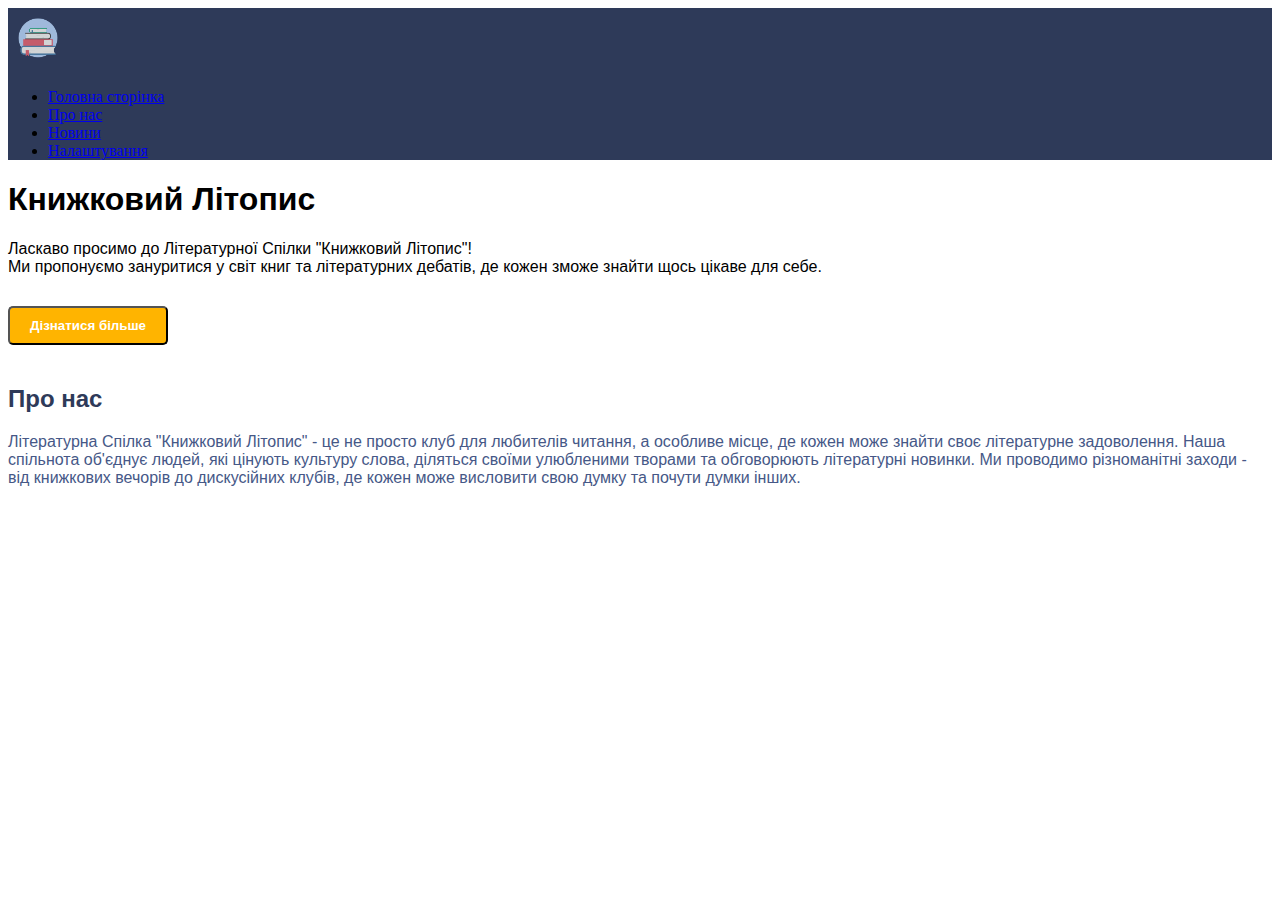
==== index.html @ b4175446 "first comit" ====
<!DOCTYPE html>
<html lang="en">

<head>
    <meta charset="UTF-8" />
    <meta name="viewport" content="width=device-width, initial-scale=1.0" />
    <title>Books</title>
    <link href="https://cdn.jsdelivr.net/npm/bootstrap@5.0.2/dist/css/bootstrap.min.css" rel="stylesheet"
        integrity="sha384-EVSTQN3/azprG1Anm3QDgpJLIm9Nao0Yz1ztcQTwFspd3yD65VohhpuuCOmLASjC" crossorigin="anonymous" />
    <link rel="stylesheet" href="style.css">
    <link rel="shortcut icon" href="./images/book-closed-svgrepo-com 1.png" type="image/x-icon">
</head>

<body>
    <nav class="navbar navbar-expand-sm bg-dark navbar-dark">
        <div class="container">
            <a class="navbar-brand" href="#">
                <img src="./images/pngwing.com (44).png" alt="Avatar Logo" style="width: 60px" class="rounded-pill" />
            </a>
            <ul class="navbar-nav">
                <li class="nav-item">
                    <a class="nav-link active" href="#">Головна сторінка</a>
                </li>
                <li class="nav-item">
                    <a class="nav-link" href="#">Про нас</a>
                </li>
                <li class="nav-item">
                    <a class="nav-link" href="#">Новини</a>
                </li>
                <li class="nav-item">
                    <a class="nav-link " href="#">Налаштування</a>
                </li>
            </ul>
        </div>
    </nav>

    <div class="container-fluid p-5 bg-primary text-white">
        <div class="container">
            <h1>Книжковий Літопис</h1>
            <p class="paragraph">Ласкаво просимо до Літературної Спілки "Книжковий Літопис"! <br>Ми пропонуємо
                зануритися у світ книг та літературних дебатів, де кожен зможе знайти щось цікаве для себе.</p>
            <button type="button" class="btn btn-warning">Дізнатися більше</button>
        </div>



    </div>
    <div class=" container golov">
        <h2 class="pro-nas">Про нас</h2>
        <p class="paragraph golovparagraf">Літературна Спілка "Книжковий Літопис" - це не просто клуб для любителів
            читання, а особливе місце, де кожен може знайти своє літературне задоволення. Наша спільнота об'єднує людей,
            які цінують культуру слова, діляться своїми улюбленими творами та обговорюють літературні новинки. Ми
            проводимо різноманітні заходи - від книжкових вечорів до дискусійних клубів, де кожен може висловити свою
            думку та почути думки інших.</p>
        <!-- <button type="button" class="btn btn-warning">Дізнатися більше</button> -->
    </div>
</body>

</html>
---- style.css ----
.navbar {
    background-color: #2E3A59 !important
}

.paragraph {
    margin-top: 20px;
    margin-bottom: 30px;
   
}

.btn {
    font-family: 'Roboto', sans-serif;
    font-weight: bold;
    background-color: #FFB400;
    color: #FFFFFF;
    padding: 10px 20px;
    border-radius: 5px;
    text-align: center;
    text-decoration: none;

}

.btn:hover {
    font-family: 'Roboto', sans-serif;
    font-weight: bold;
    background-color: #465887;
    color: #FFB400;
    padding: 10px 20px;
    border-radius: 5px;
    text-align: center;
    text-decoration: none;
}

h1, h2,h3 {
    font-family: 'Roboto', sans-serif;
    font-weight: bold;


}

p {
    font-family: 'Roboto', sans-serif;
    font-weight: normal;

}
.golov{
    background-color: #fff;
margin-top: 40px;
}
.golovparagraf{
color: #465887;
}
.pro-nas{
    color: #2E3A59;
}
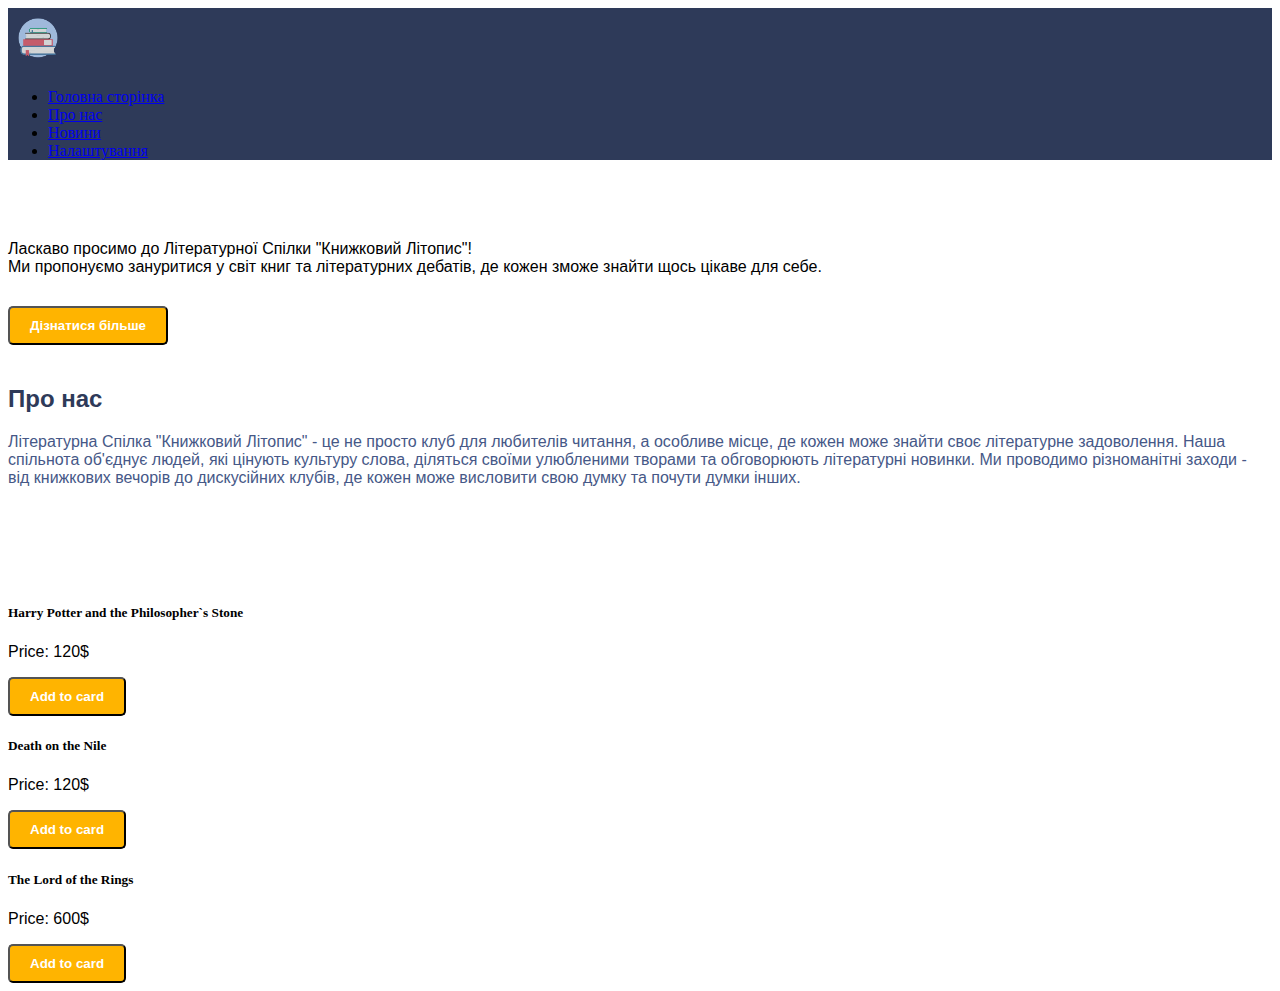
==== commit f87cbb87: "novinki" ====
--- a/index.html
+++ b/index.html
@@ -53,7 +53,57 @@
             проводимо різноманітні заходи - від книжкових вечорів до дискусійних клубів, де кожен може висловити свою
             думку та почути думки інших.</p>
         <!-- <button type="button" class="btn btn-warning">Дізнатися більше</button> -->
+        <img src="" alt="">
+
     </div>
+
+
+
+
+
+
+
+
+
+
+
+
+
+<div class="container-fluid p-5 bg-primary">
+
+   <h2 class="novinki">Новинки</h2>
+
+
+    <div id="wrapper" class="row my-5">
+        <div class="col-sm-12  col-md-6  col-lg-4 col-12">
+          <div class="item_box card text-center my-5 p-3">
+            <h5 class="item_title">Harry Potter and the Philosopher`s Stone</h5>
+  
+            <p>Price: <span class="item_price">120</span>$</p>
+            <button class="add_item btn btn-lg btn-warning" data-id="1">
+              Add to card
+            </button>
+          </div>
+        </div>
+        <div class="col-sm-12  col-md-6 col-lg-4 col-12">
+          <div class="item_box card text-center my-5 p-3">
+            <h5 class="item_title">Death on the Nile</h5>
+            <p>Price: <span class="item_price">120</span>$</p>
+            <button class="add_item btn btn-lg btn-warning" data-id="5">
+              Add to card
+            </button>
+          </div>
+        </div>
+  
+        <div class="col-sm-12   col-md-6  col-lg-4 col-12">
+          <div class="item_box card text-center my-5 p-3">
+            <h5 class="item_title">The Lord of the Rings</h5>
+            <p>Price: <span class="item_price">600</span>$</p>
+            <button class="add_item btn btn-lg btn-warning" data-id="3">
+              Add to card
+            </button>
+          </div>
+        </div>
 </body>
 
 </html>--- a/style.css
+++ b/style.css
@@ -34,6 +34,7 @@
 h1, h2,h3 {
     font-family: 'Roboto', sans-serif;
     font-weight: bold;
+    color: white;
 
 
 }
@@ -52,4 +53,7 @@
 }
 .pro-nas{
     color: #2E3A59;
+}
+.novinki{
+    text-align: center;
 }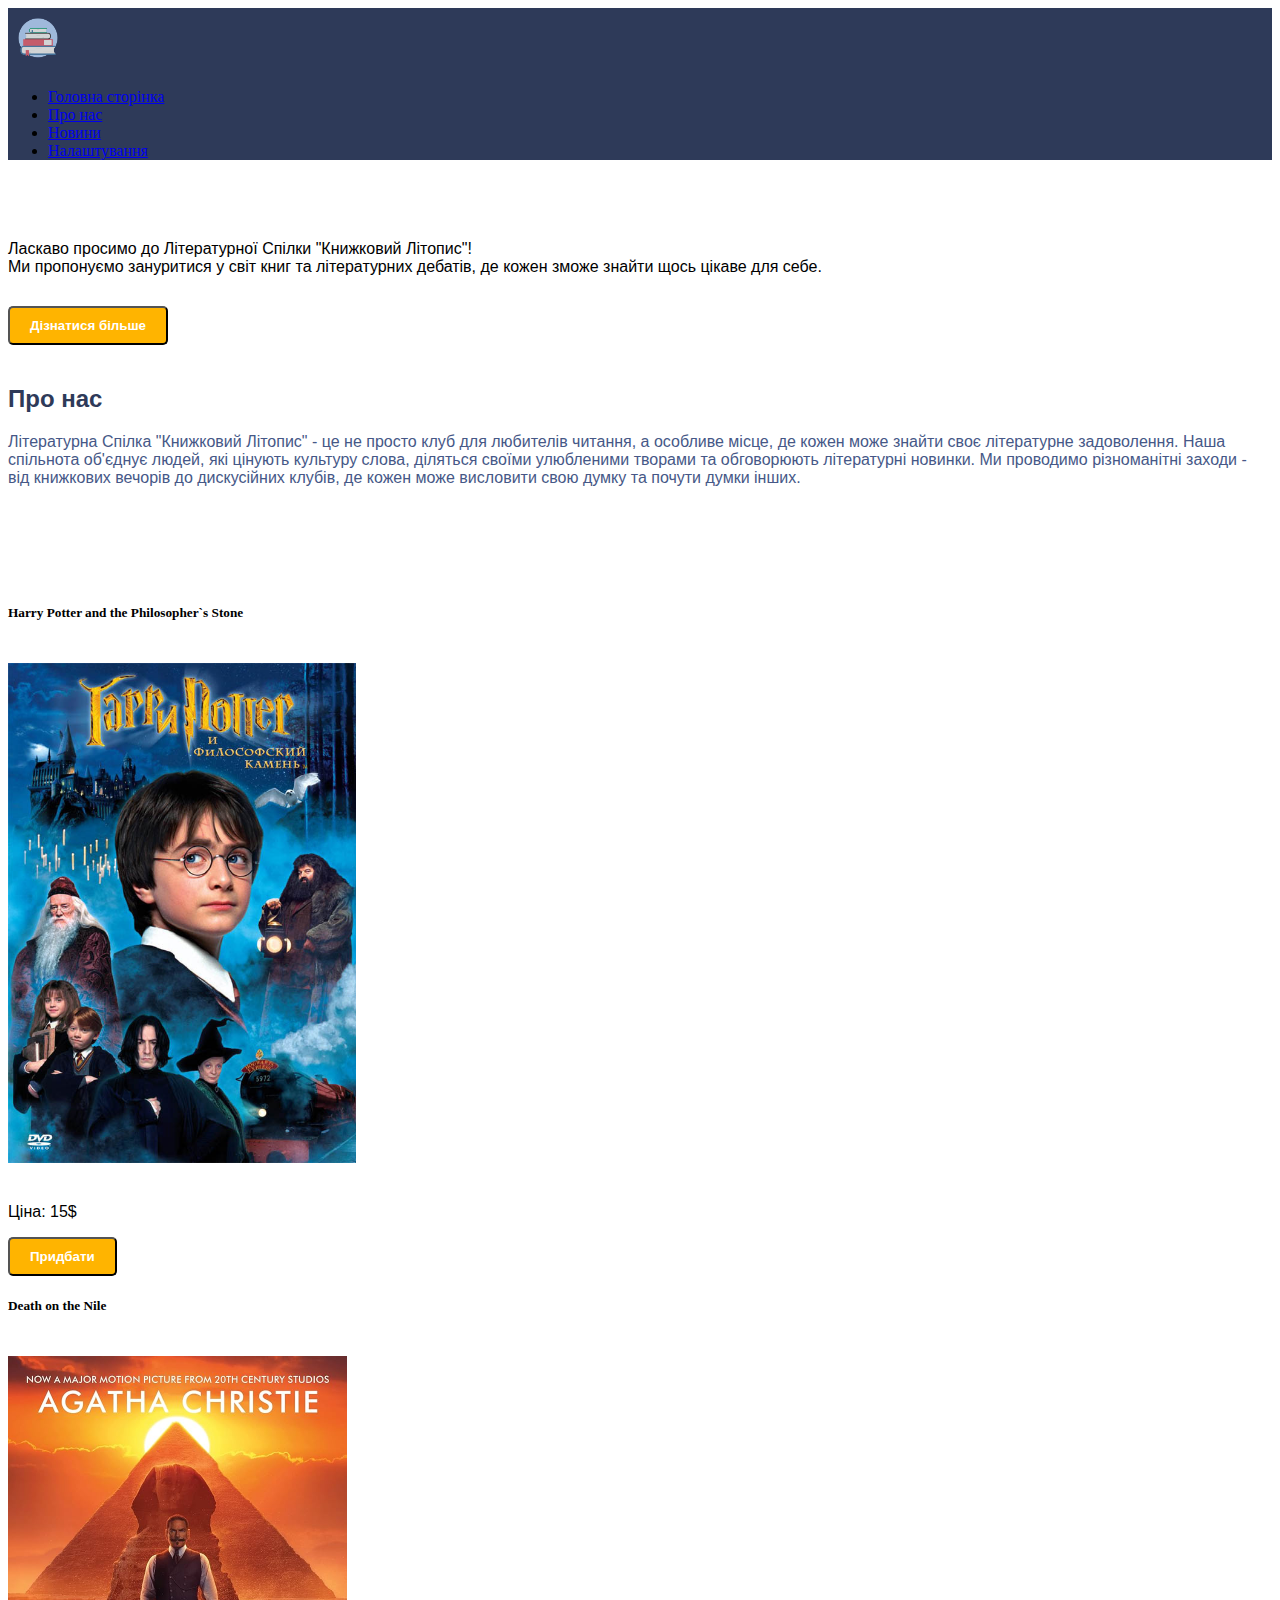
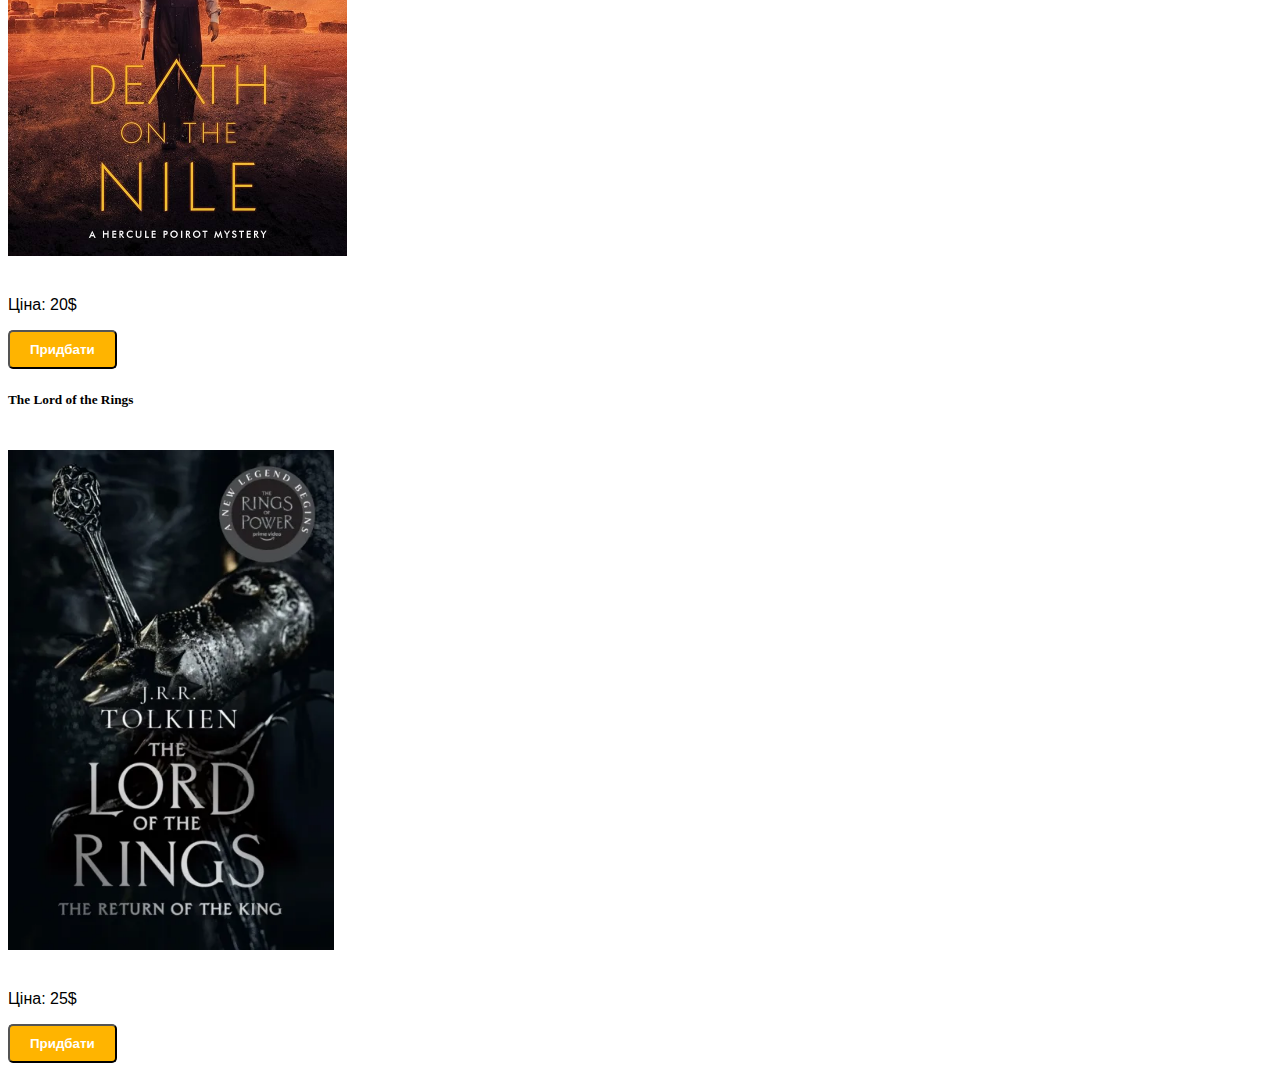
==== commit 17c35a80: "cards" ====
--- a/index.html
+++ b/index.html
@@ -78,19 +78,21 @@
         <div class="col-sm-12  col-md-6  col-lg-4 col-12">
           <div class="item_box card text-center my-5 p-3">
             <h5 class="item_title">Harry Potter and the Philosopher`s Stone</h5>
-  
-            <p>Price: <span class="item_price">120</span>$</p>
+  <img src="./images/Harry_Potter_and_the_Philosopher's_Stone_—_movie.jpg" alt=""  class="hary">
+            <p>Ціна: <span class="item_price">15</span>$</p>
             <button class="add_item btn btn-lg btn-warning" data-id="1">
-              Add to card
+                Придбати
             </button>
           </div>
+          
         </div>
         <div class="col-sm-12  col-md-6 col-lg-4 col-12">
           <div class="item_box card text-center my-5 p-3">
             <h5 class="item_title">Death on the Nile</h5>
-            <p>Price: <span class="item_price">120</span>$</p>
+            <img src="./images/91TULtb3ZeL._AC_UF1000,1000_QL80_.jpg" alt=""  class="hary">
+            <p>Ціна: <span class="item_price">20</span>$</p>
             <button class="add_item btn btn-lg btn-warning" data-id="5">
-              Add to card
+              Придбати
             </button>
           </div>
         </div>
@@ -98,9 +100,10 @@
         <div class="col-sm-12   col-md-6  col-lg-4 col-12">
           <div class="item_box card text-center my-5 p-3">
             <h5 class="item_title">The Lord of the Rings</h5>
-            <p>Price: <span class="item_price">600</span>$</p>
+            <img src="./images/7x99906890270.webp" alt=""  class="hary">
+            <p>Ціна: <span class="item_price">25</span>$</p>
             <button class="add_item btn btn-lg btn-warning" data-id="3">
-              Add to card
+                Придбати
             </button>
           </div>
         </div>
--- a/style.css
+++ b/style.css
@@ -56,4 +56,13 @@
 }
 .novinki{
     text-align: center;
+}
+
+.hary{
+    margin-top: 20px;
+    margin-bottom: 20px;
+    
+    height: 500px;
+    
+
 }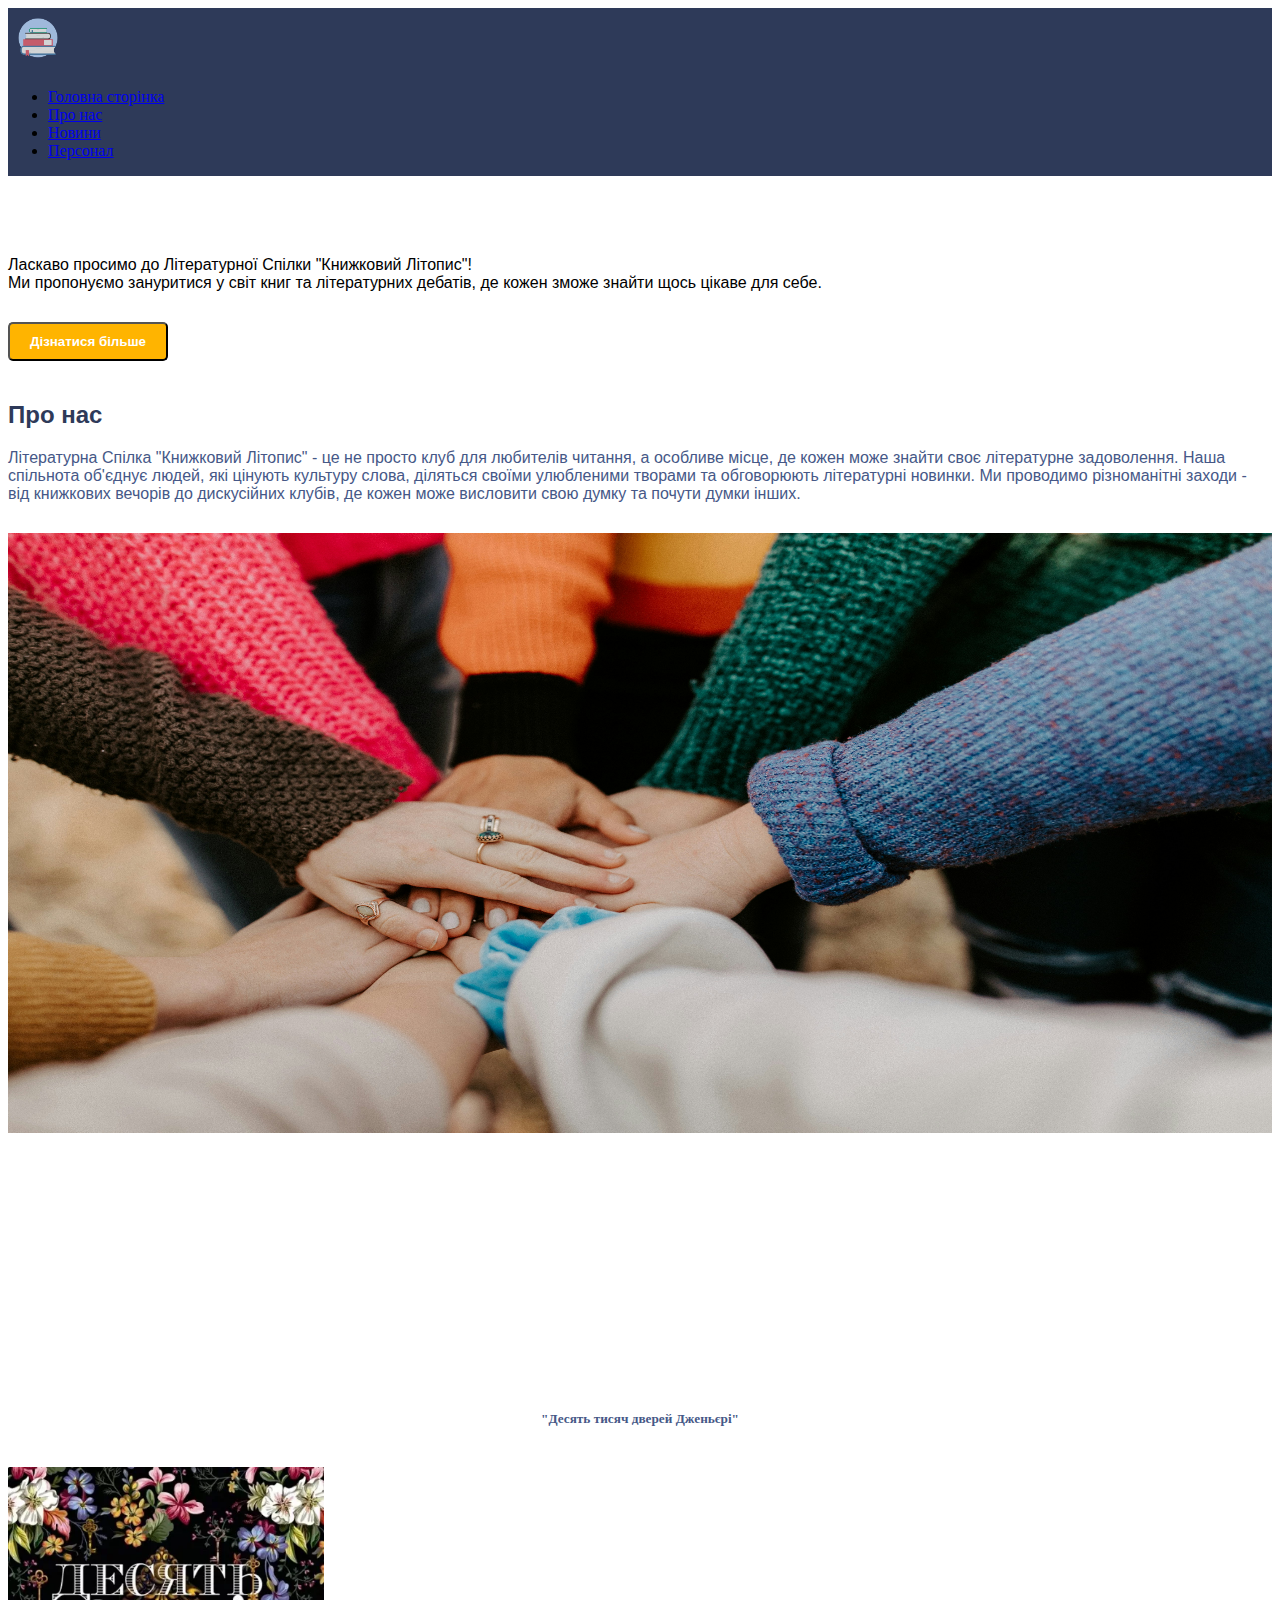
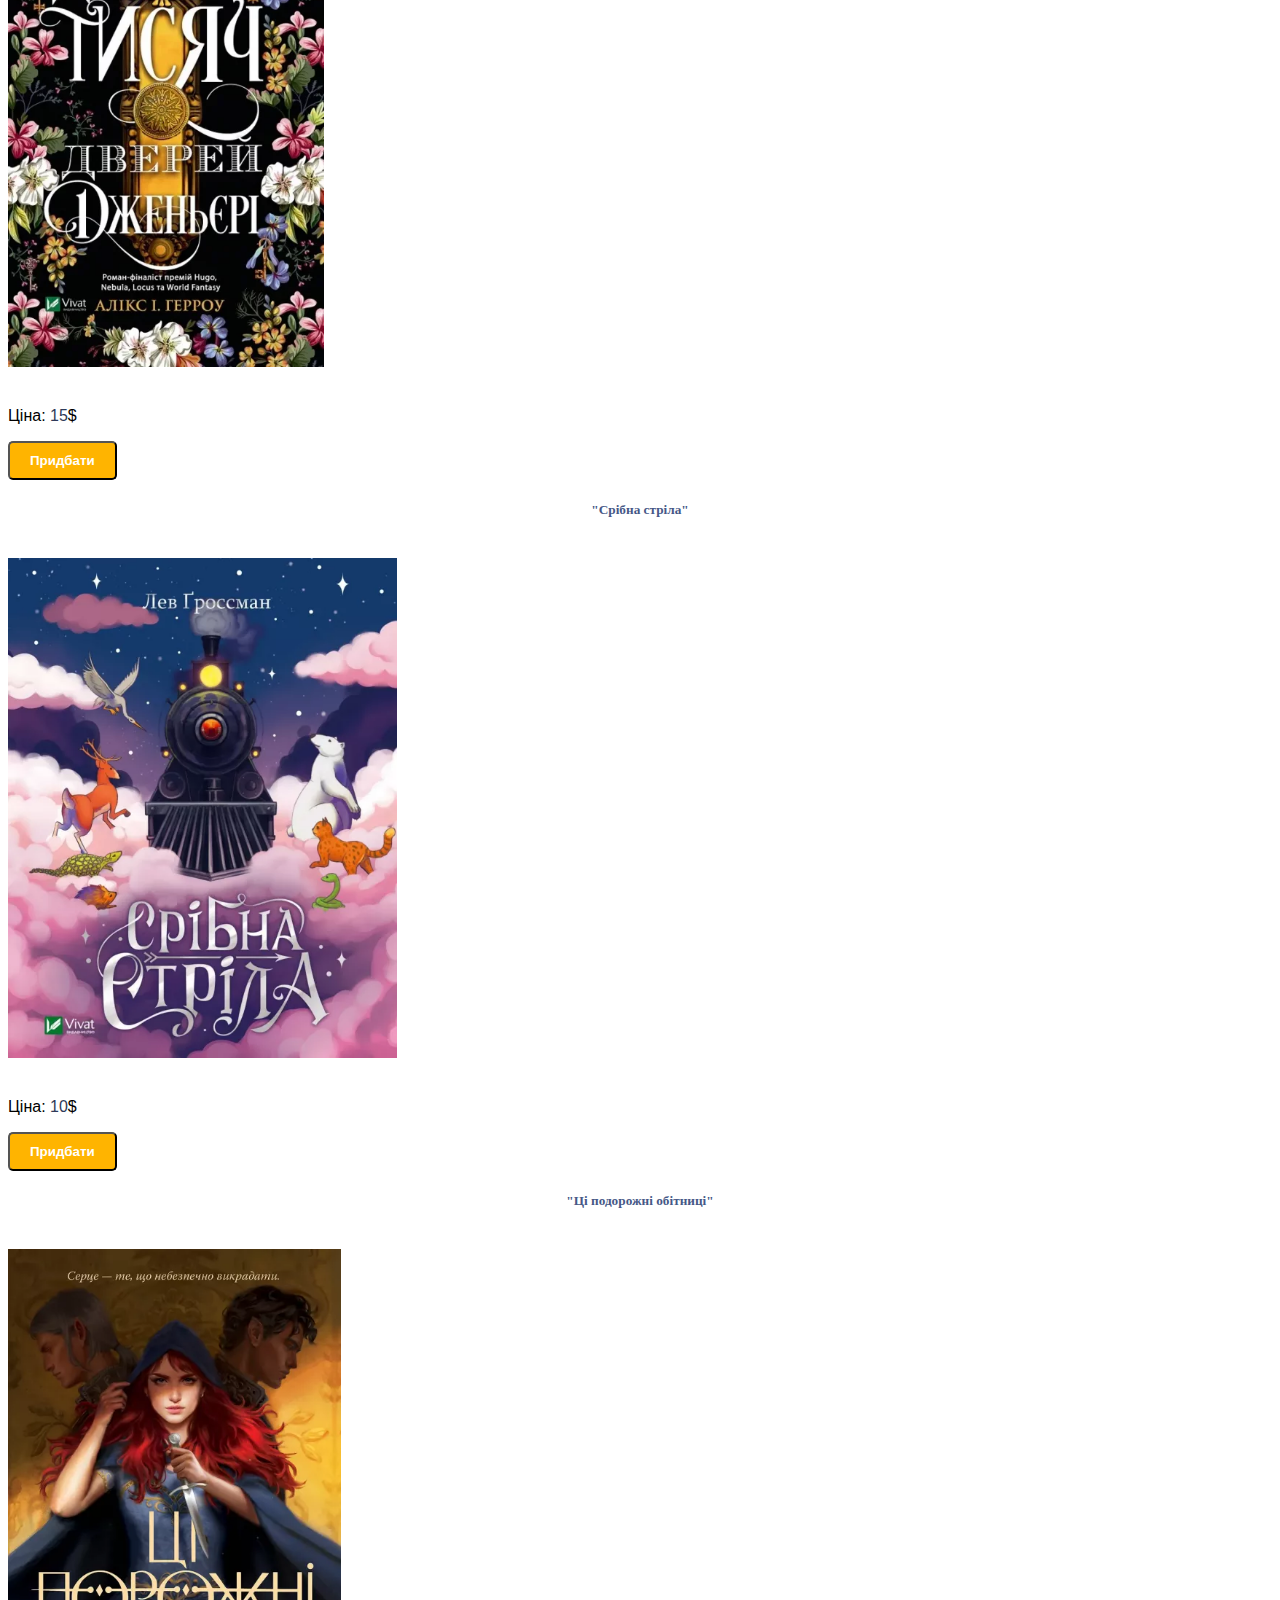
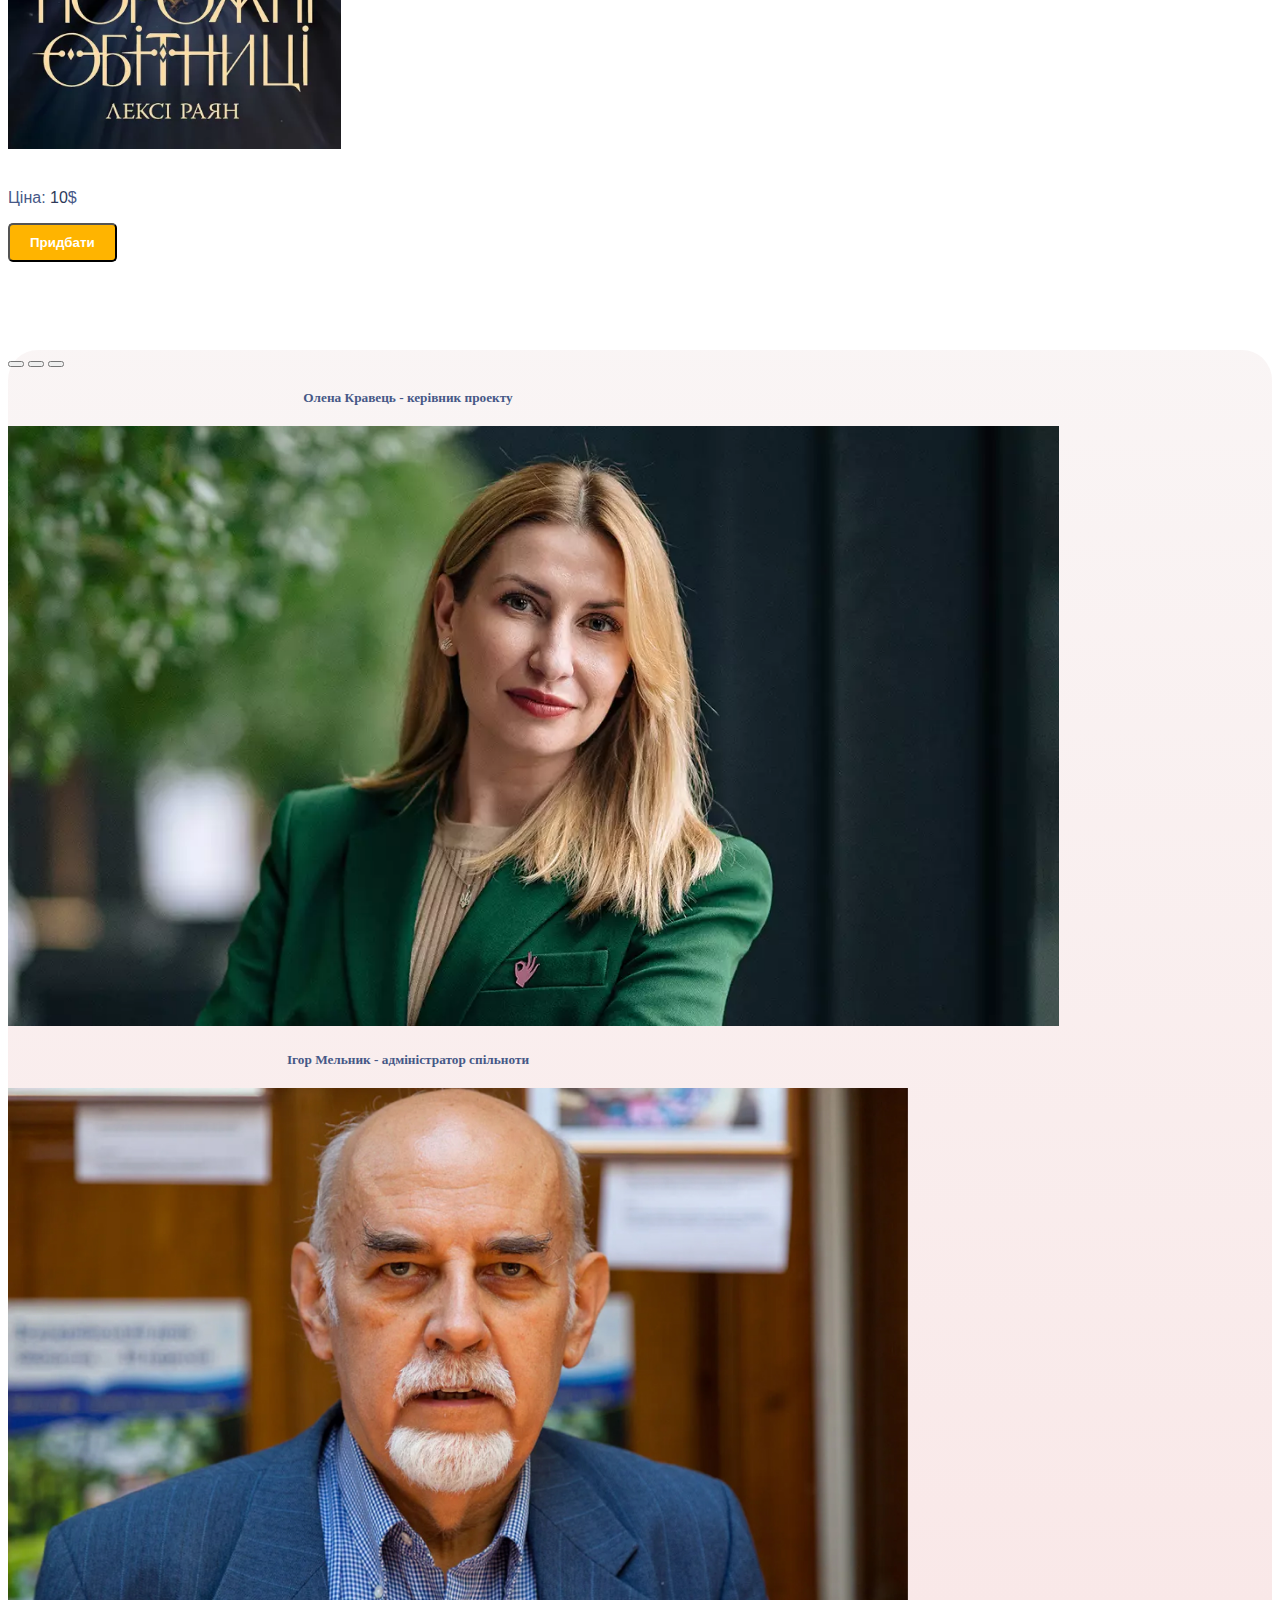
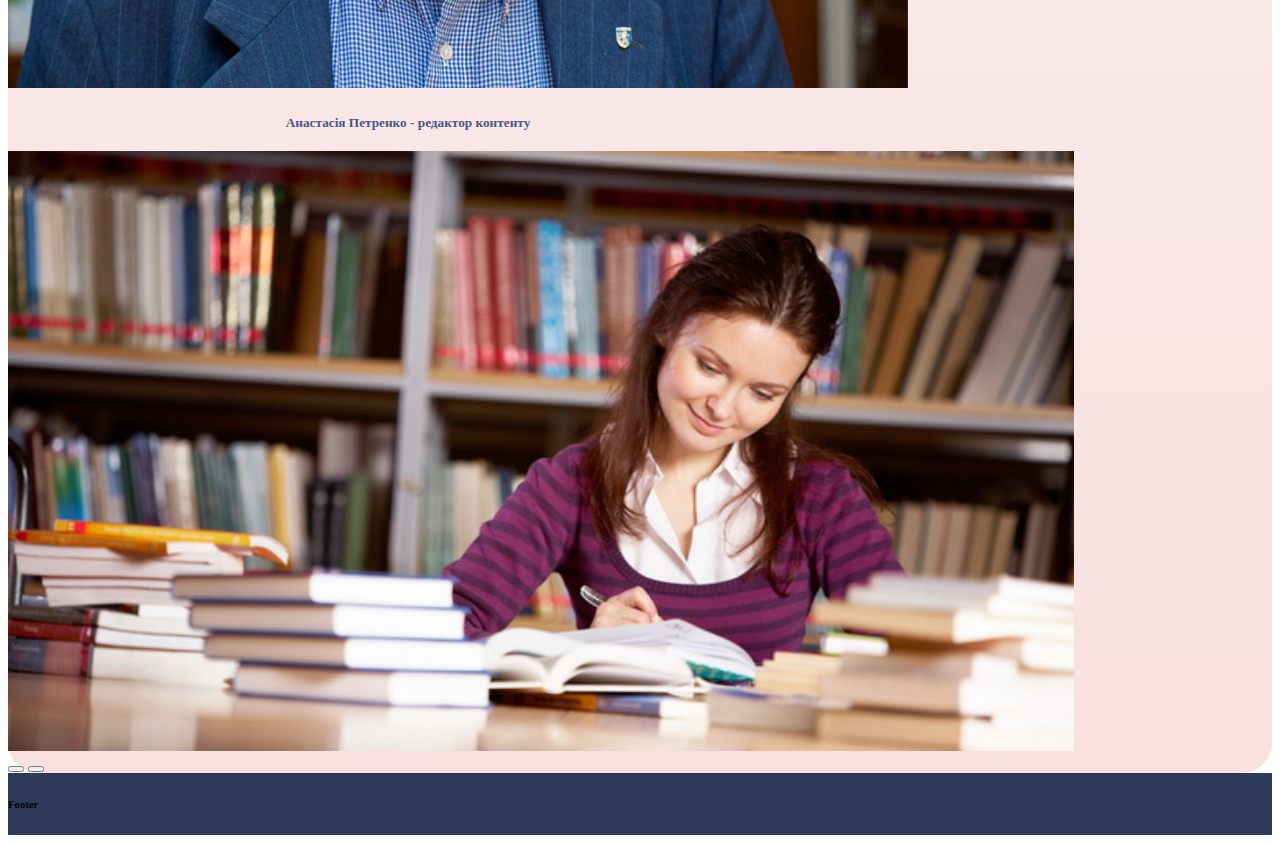
==== commit ca5b09b9: "end" ====
--- a/index.html
+++ b/index.html
@@ -9,53 +9,61 @@
         integrity="sha384-EVSTQN3/azprG1Anm3QDgpJLIm9Nao0Yz1ztcQTwFspd3yD65VohhpuuCOmLASjC" crossorigin="anonymous" />
     <link rel="stylesheet" href="style.css">
     <link rel="shortcut icon" href="./images/book-closed-svgrepo-com 1.png" type="image/x-icon">
+    <script src="https://cdn.jsdelivr.net/npm/bootstrap@5.3.3/dist/js/bootstrap.bundle.min.js"></script>
 </head>
 
 <body>
-    <nav class="navbar navbar-expand-sm bg-dark navbar-dark">
-        <div class="container">
-            <a class="navbar-brand" href="#">
-                <img src="./images/pngwing.com (44).png" alt="Avatar Logo" style="width: 60px" class="rounded-pill" />
-            </a>
-            <ul class="navbar-nav">
-                <li class="nav-item">
-                    <a class="nav-link active" href="#">Головна сторінка</a>
-                </li>
-                <li class="nav-item">
-                    <a class="nav-link" href="#">Про нас</a>
-                </li>
-                <li class="nav-item">
-                    <a class="nav-link" href="#">Новини</a>
-                </li>
-                <li class="nav-item">
-                    <a class="nav-link " href="#">Налаштування</a>
-                </li>
-            </ul>
-        </div>
-    </nav>
+    <div class="obg">
+        <nav class="navbar navbar-expand-sm bg-dark navbar-dark">
 
-    <div class="container-fluid p-5 bg-primary text-white">
-        <div class="container">
-            <h1>Книжковий Літопис</h1>
-            <p class="paragraph">Ласкаво просимо до Літературної Спілки "Книжковий Літопис"! <br>Ми пропонуємо
-                зануритися у світ книг та літературних дебатів, де кожен зможе знайти щось цікаве для себе.</p>
-            <button type="button" class="btn btn-warning">Дізнатися більше</button>
-        </div>
+            <div class="container">
+                <a class="navbar-brand" href="#">
+                    <img src="./images/pngwing.com (44).png" alt="Avatar Logo" style="width: 60px"
+                        class="rounded-pill" />
+                </a>
+                <ul class="navbar-nav">
+                    <li class="nav-item">
+                        <a class="nav-link active" href="#gol">Головна сторінка</a>
+                    </li>
+                    <li class="nav-item">
+                        <a class="nav-link" href="#pro">Про нас</a>
+                    </li>
+                    <li class="nav-item">
+                        <a class="nav-link" href="#nov">Новини</a>
+                    </li>
+                    <li class="nav-item">
+                        <a class="nav-link " href="#pers">Персонал</a>
+                    </li>
+                </ul>
+            </div>
+        </nav>
+        <main>
+            <div class="container-fluid p-5 bg-primary text-white" id="gol">
+                <div class="container">
+                    <h1>Книжковий Літопис</h1>
+                    <p class="paragraph">Ласкаво просимо до Літературної Спілки "Книжковий Літопис"! <br>Ми пропонуємо
+                        зануритися у світ книг та літературних дебатів, де кожен зможе знайти щось цікаве для себе.</p>
+                    <button type="button" class="btn btn-warning">Дізнатися більше</button>
+                </div>
 
 
 
-    </div>
-    <div class=" container golov">
-        <h2 class="pro-nas">Про нас</h2>
-        <p class="paragraph golovparagraf">Літературна Спілка "Книжковий Літопис" - це не просто клуб для любителів
-            читання, а особливе місце, де кожен може знайти своє літературне задоволення. Наша спільнота об'єднує людей,
-            які цінують культуру слова, діляться своїми улюбленими творами та обговорюють літературні новинки. Ми
-            проводимо різноманітні заходи - від книжкових вечорів до дискусійних клубів, де кожен може висловити свою
-            думку та почути думки інших.</p>
-        <!-- <button type="button" class="btn btn-warning">Дізнатися більше</button> -->
-        <img src="" alt="">
+            </div>
+            <div class=" container golov" id="pro">
+                <h2 class="pro-nas">Про нас</h2>
+                <p class="paragraph golovparagraf">Літературна Спілка "Книжковий Літопис" - це не просто клуб для
+                    любителів
+                    читання, а особливе місце, де кожен може знайти своє літературне задоволення. Наша спільнота
+                    об'єднує людей,
+                    які цінують культуру слова, діляться своїми улюбленими творами та обговорюють літературні новинки.
+                    Ми
+                    проводимо різноманітні заходи - від книжкових вечорів до дискусійних клубів, де кожен може висловити
+                    свою
+                    думку та почути думки інших.</p>
+                <!-- <button type="button" class="btn btn-warning">Дізнатися більше</button> -->
+                <img src="./images/hannah-busing-Zyx1bK9mqmA-unsplash.jpg" alt="" height="600px" width="100%">
 
-    </div>
+            </div>
 
 
 
@@ -69,44 +77,116 @@
 
 
 
-<div class="container-fluid p-5 bg-primary">
+            <div class="container-fluid p-5 bg-primary " id="nov">
 
-   <h2 class="novinki">Новинки</h2>
+                <h2 class="novinki">Новинки</h2>
+
+                <p class="paragraph  drugo_p">"Срібна Стріла" (The Silver Arrow) – Лев Гроссман
+                    На свій 11-й день народження Кейт отримує незвичайний подарунок — справжній паровий потяг від
+                    загадкового
+                    дядька. Разом зі своїм братом Томом вона вирушає у чарівну подорож на Срібній Стрілі, зустрічаючи
+                    дивовижних
+                    пасажирів і відкриваючи таємниці природи та дружби.</p>
+
+                <p class="paragraph drugo_p">"Ці подорожні обітниці" (These Violent Delights) – Хлоя Ґонґ
+                    Шанхай 1920-х років. У місті панує напруження між двома ворогуючими бандами. Джул’єтт Цай і Рома
+                    Монтегова,
+                    спадкоємці ворогуючих сімей, змушені об'єднатися, щоб зупинити смертельну хворобу, що загрожує
+                    всьому місту.
+                    Модернізована адаптація "Ромео і Джульєтти" з елементами історичного фентезі та трилера.
+                    "Десять тисяч дверей Дженьєрі" (The Ten Thousand Doors of January) – Алекс Е. Гаро
+                    Дженьєрі Скаллер знаходить книгу, яка відкриває їй існування магічних дверей до інших світів.
+                    Поринувши у
+                    захоплюючу подорож, вона дізнається про своє походження і розкриває таємниці численних
+                    альтернативних
+                    реальностей. Це історія про магію, небезпеку та самовідкриття.
+                </p>
+
+                <div id="wrapper" class="row my-5">
+                    <div class="col-sm-12  col-md-6  col-lg-4 col-12">
+                        <div class="item_box card text-center my-5 p-3">
+                            <h5 class="item_title">"Десять тисяч дверей Дженьєрі"</h5>
+                            <img src="./images/dveri.webp" alt="" class="hary">
+                            <p>Ціна: <span class="item_price">15</span>$</p>
+                            <button class="add_item btn btn-lg btn-warning" data-id="1">
+                                Придбати
+                            </button>
+                        </div>
+
+                    </div>
+                    <div class="col-sm-12  col-md-6 col-lg-4 col-12">
+                        <div class="item_box card text-center my-5 p-3">
+                            <h5 class="item_title">"Срібна стріла"</h5>
+                            <img src="./images/sribna-strila.webp" alt="" class="hary">
+                            <p>Ціна: <span class="item_price">10</span>$</p>
+                            <button class="add_item btn btn-lg btn-warning" data-id="5">
+                                Придбати
+                            </button>
+                        </div>
+                    </div>
+
+                    <div class="col-sm-12   col-md-6  col-lg-4 col-12">
+                        <div class="item_box card text-center my-5 p-3">
+                            <h5 class="item_title">"Ці подорожні обітниці"</h5>
+                            <img src="./images/podoroj.webp" alt="" class="hary">
+                            <p class="golovparagraf">Ціна: <span class="item_price">10</span>$</p>
+                            <button class="add_item btn btn-lg btn-warning" data-id="3">
+                                Придбати
+                            </button>
+                        </div>
+                    </div>
 
 
-    <div id="wrapper" class="row my-5">
-        <div class="col-sm-12  col-md-6  col-lg-4 col-12">
-          <div class="item_box card text-center my-5 p-3">
-            <h5 class="item_title">Harry Potter and the Philosopher`s Stone</h5>
-  <img src="./images/Harry_Potter_and_the_Philosopher's_Stone_—_movie.jpg" alt=""  class="hary">
-            <p>Ціна: <span class="item_price">15</span>$</p>
-            <button class="add_item btn btn-lg btn-warning" data-id="1">
-                Придбати
-            </button>
-          </div>
-          
+                    <h2 class="personal" id="pers">Персонал</h2>
+
+                    <div class="container-fluid carus border">
+                        <!-- Carousel -->
+                        <div id="demo" class="carousel slide m-auto my-5" data-bs-ride="carousel">
+                            <!-- Indicators/dots -->
+                            <div class="carousel-indicators">
+                                <button type="button" data-bs-target="#demo" data-bs-slide-to="0"
+                                    class="active"></button>
+                                <button type="button" data-bs-target="#demo" data-bs-slide-to="1"></button>
+                                <button type="button" data-bs-target="#demo" data-bs-slide-to="2"></button>
+                            </div>
+
+                            <!-- The slideshow/carousel -->
+                            <div class="carousel-inner">
+                                <div class="carousel-item active">
+                                    <h5>Олена Кравець - керівник проекту</h5>
+                                    <img src="./images/ArticleImage_185861.webp" alt="Olena Craveth"
+                                        class="d-block w-100  keriv" />
+                                </div>
+                                <div class="carousel-item">
+                                    <h5>Ігор Мельник - адміністратор спільноти</h5>
+                                    <img src="./images/melnik02 1.jpg" alt="igor Melnik"
+                                        class="d-block w-100   keriv" />
+                                </div>
+                                <div class="carousel-item">
+                                    <h5>Анастасія Петренко - редактор контенту</h5>
+                                    <img src="./images/640.jpg" alt="Anastacia Petrenko"
+                                        class="d-block w-100   keriv" />
+                                </div>
+                            </div>
+
+                            <!-- Left and right controls/icons -->
+                            <button class="carousel-control-prev" type="button" data-bs-target="#demo"
+                                data-bs-slide="prev">
+                                <span class="carousel-control-prev-icon"></span>
+                            </button>
+                            <button class="carousel-control-next" type="button" data-bs-target="#demo"
+                                data-bs-slide="next">
+                                <span class="carousel-control-next-icon"></span>
+                            </button>
+                        </div>
+                    </div>
+                </div>
+        </main>
+
+        <div class=" p-4 bg-dark text-white text-center footer">
+            <h6>Footer</h6>
         </div>
-        <div class="col-sm-12  col-md-6 col-lg-4 col-12">
-          <div class="item_box card text-center my-5 p-3">
-            <h5 class="item_title">Death on the Nile</h5>
-            <img src="./images/91TULtb3ZeL._AC_UF1000,1000_QL80_.jpg" alt=""  class="hary">
-            <p>Ціна: <span class="item_price">20</span>$</p>
-            <button class="add_item btn btn-lg btn-warning" data-id="5">
-              Придбати
-            </button>
-          </div>
-        </div>
-  
-        <div class="col-sm-12   col-md-6  col-lg-4 col-12">
-          <div class="item_box card text-center my-5 p-3">
-            <h5 class="item_title">The Lord of the Rings</h5>
-            <img src="./images/7x99906890270.webp" alt=""  class="hary">
-            <p>Ціна: <span class="item_price">25</span>$</p>
-            <button class="add_item btn btn-lg btn-warning" data-id="3">
-                Придбати
-            </button>
-          </div>
-        </div>
+    </div>
 </body>
 
 </html>--- a/style.css
+++ b/style.css
@@ -1,3 +1,8 @@
+body {
+    height: 100%;
+}
+
+
 .navbar {
     background-color: #2E3A59 !important
 }
@@ -5,7 +10,7 @@
 .paragraph {
     margin-top: 20px;
     margin-bottom: 30px;
-   
+
 }
 
 .btn {
@@ -20,6 +25,18 @@
 
 }
 
+
+
+.obg {
+    min-height: 100%;
+    display: flex;
+    flex-direction: column;
+}
+
+main {
+    flex: 1 1 auto;
+}
+
 .btn:hover {
     font-family: 'Roboto', sans-serif;
     font-weight: bold;
@@ -31,7 +48,9 @@
     text-decoration: none;
 }
 
-h1, h2,h3 {
+h1,
+h2,
+h3 {
     font-family: 'Roboto', sans-serif;
     font-weight: bold;
     color: white;
@@ -39,30 +58,84 @@
 
 }
 
+
+h5 {
+    text-align: center;
+    margin-bottom: 20px;
+    color: #465887;
+}
+
 p {
     font-family: 'Roboto', sans-serif;
     font-weight: normal;
 
 }
-.golov{
+
+.golov {
     background-color: #fff;
-margin-top: 40px;
+    margin-top: 40px;
+    margin-bottom: 40px;
 }
-.golovparagraf{
-color: #465887;
+
+.golovparagraf {
+    color: #465887;
 }
-.pro-nas{
+
+.drugo_p {
+    color: white;
+}
+
+.pro-nas {
     color: #2E3A59;
 }
-.novinki{
+
+.novinki {
     text-align: center;
 }
 
-.hary{
+.hary {
     margin-top: 20px;
     margin-bottom: 20px;
-    
+
     height: 500px;
-    
+
+
+}
+
+.item_price {
+    color: #2E3A59;
+}
+
+.carousel {
+    width: 800px;
+    max-width: 100%;
+
+
+}
+
+.personal {
+    text-align: center;
+    margin-bottom: 40px;
+}
+
+.carus {
+    background: linear-gradient(#f9f4f4eb, #f6d2d2af);
+    /* background-color: #ffffffb1; */
+    /* backdrop-filter: blur(80%); */
+}
+
+.keriv {
+    height: 600px;
+    color: #2E3A59;
+}
+
+.border {
+    border-radius: 30px;
+}
+
+.footer {
+    width: 100%;
+    margin-bottom: 0;
+    background-color: #2E3A59 !important;
 
 }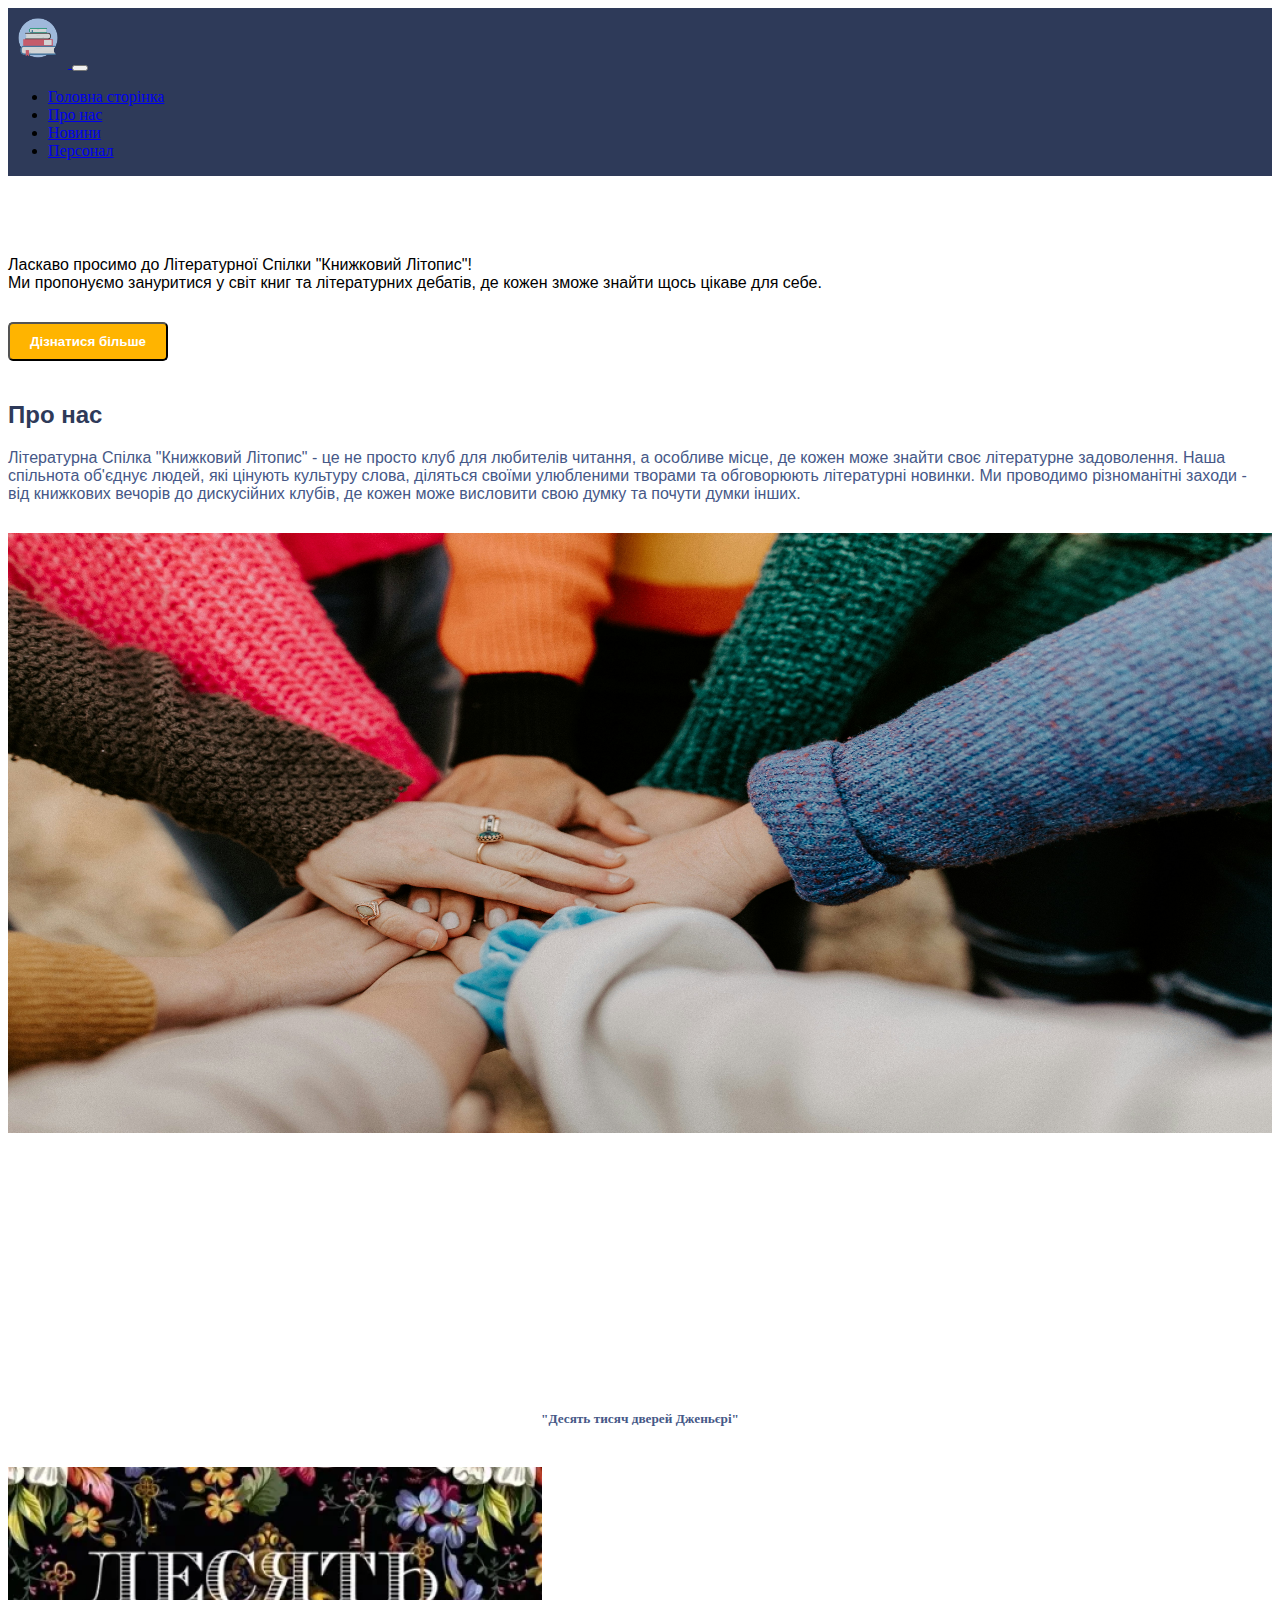
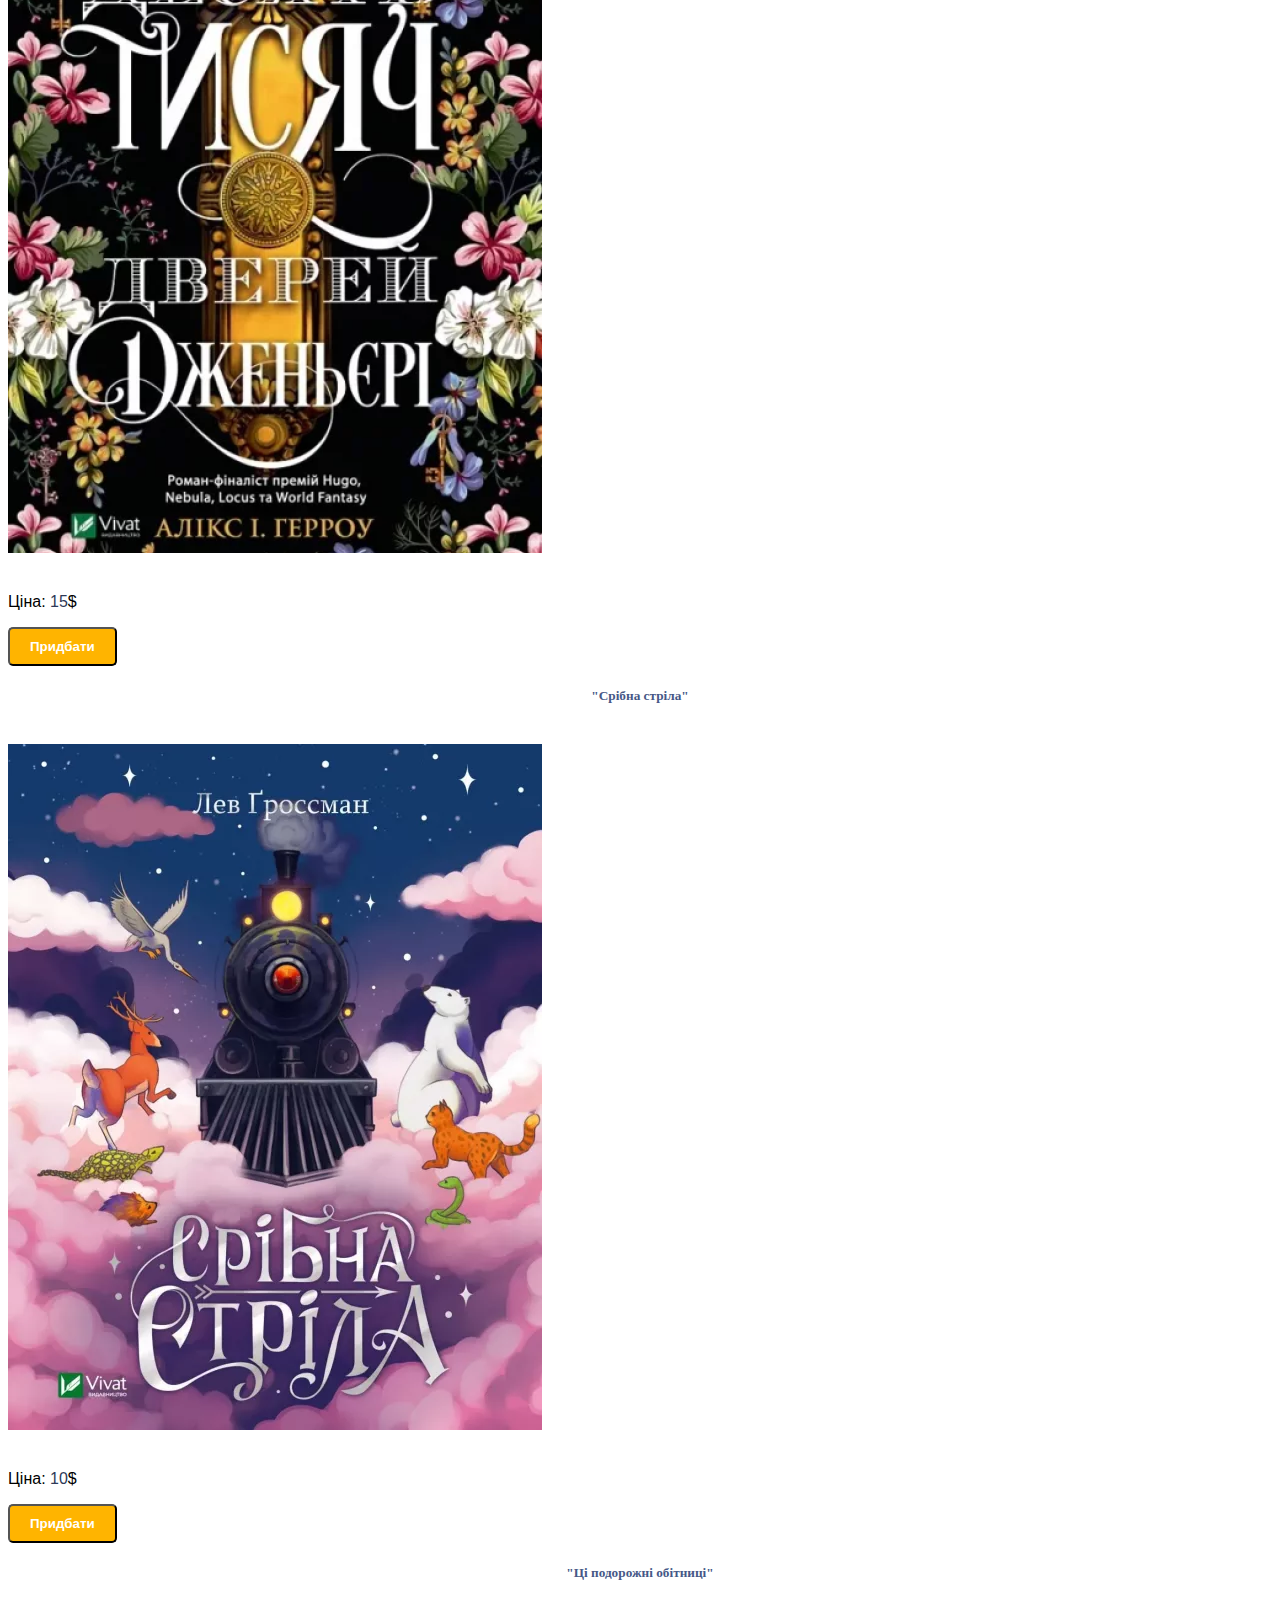
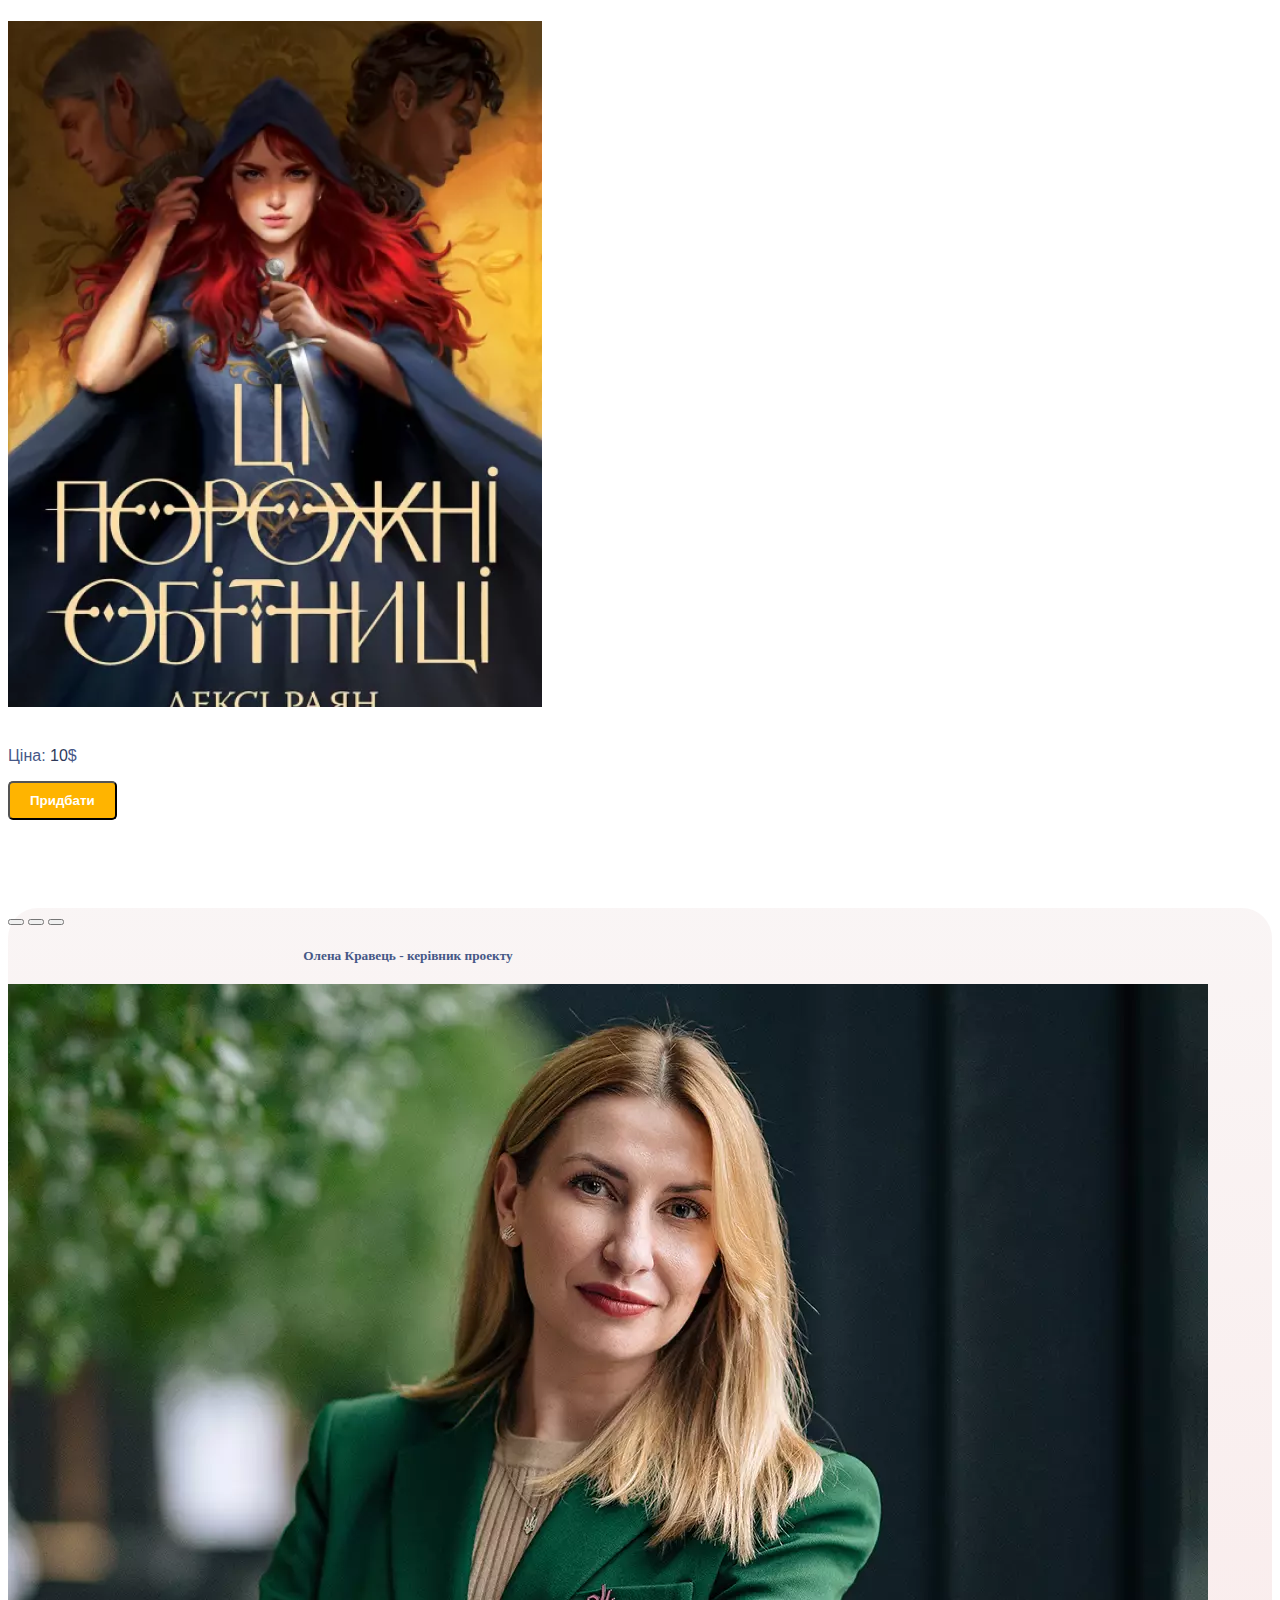
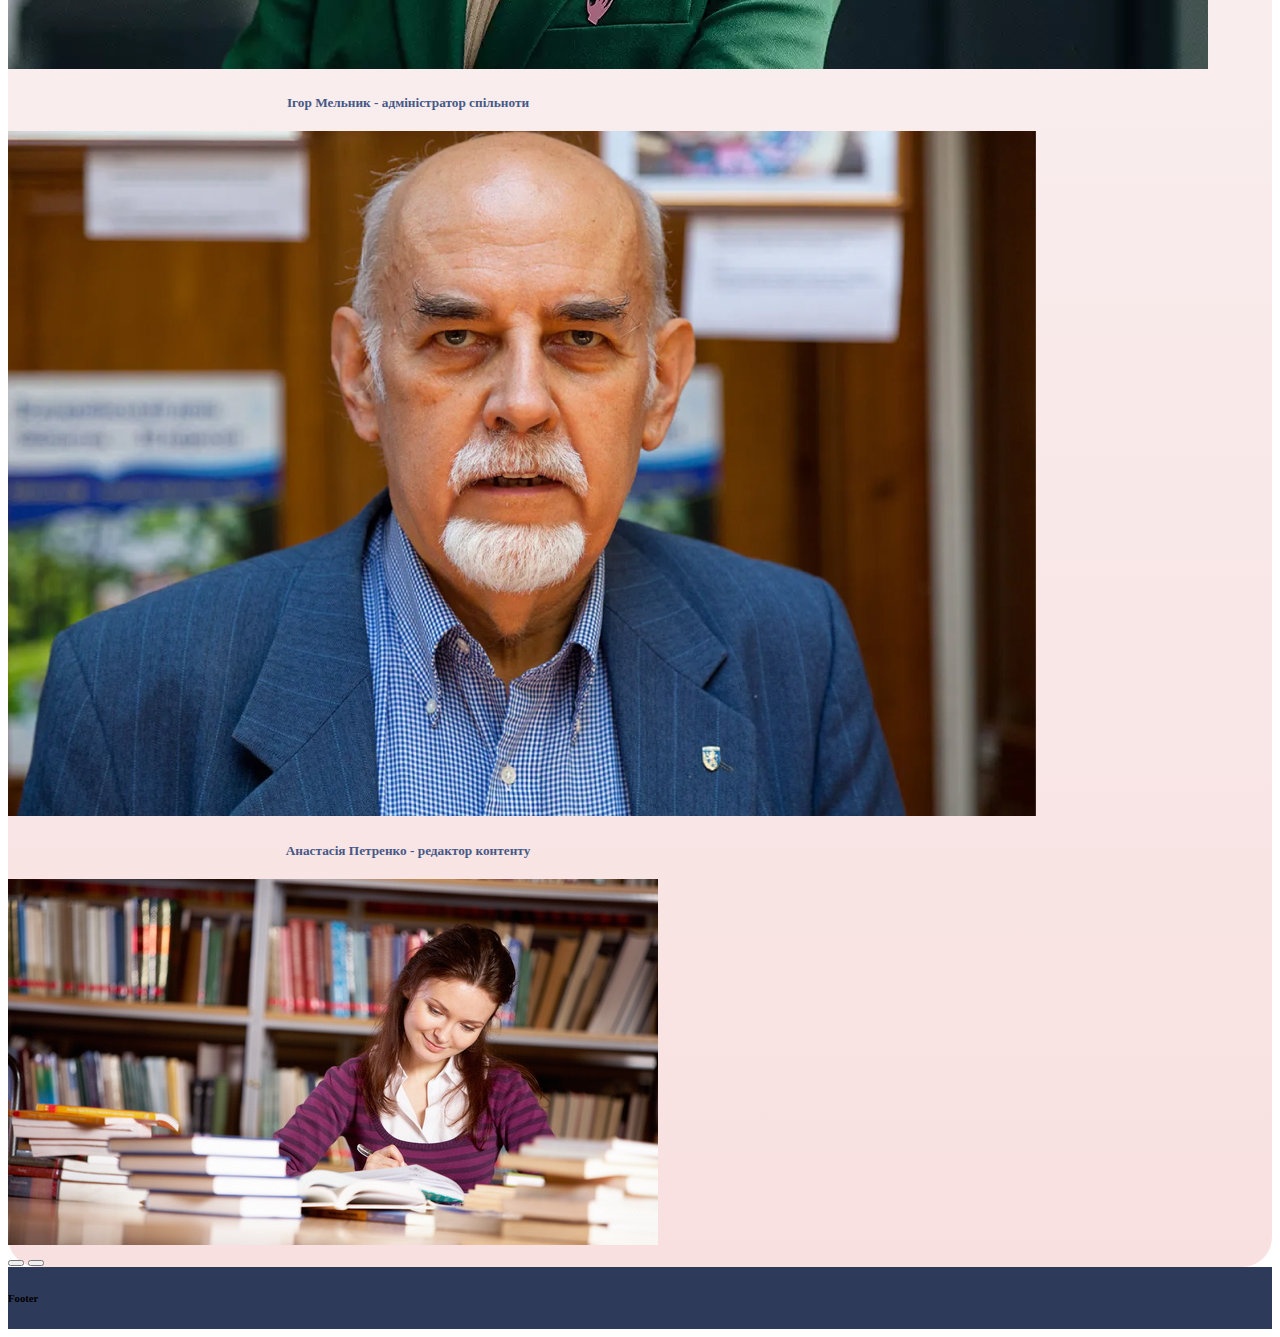
==== commit c3d4fd8e: "Bootstrap" ====
--- a/index.html
+++ b/index.html
@@ -14,7 +14,7 @@
 
 <body>
     <div class="obg">
-        <nav class="navbar navbar-expand-sm bg-dark navbar-dark">
+        <!-- <nav class="navbar navbar-expand-sm bg-dark navbar-dark">
 
             <div class="container">
                 <a class="navbar-brand" href="#">
@@ -36,7 +36,50 @@
                     </li>
                 </ul>
             </div>
-        </nav>
+        </nav> -->
+
+
+
+
+        <nav class="navbar navbar-expand-sm bg-dark navbar-dark">
+            <div class="container d-flex justify-content-between">
+              <a class="navbar-brand" href="#">
+                <img src="./images/pngwing.com (44).png" alt="Avatar Logo" style="width: 60px"
+                class="rounded-pill" />
+                <i class="fa-solid fa-rocket logo-nav pr-3 align-middle"></i>
+              </a>
+              <button
+                class="navbar-toggler"
+                type="button"
+                data-bs-toggle="collapse"
+                data-bs-target="#collapsibleNavbar"
+              >
+                <span class="navbar-toggler-icon"></span>
+              </button>
+              <div
+                class="collapse navbar-collapse d-flex justify-content-between"
+                id="collapsibleNavbar"
+              >
+                <ul class="navbar-nav">
+                  <li class="nav-item">
+                    <a class="nav-link active" href="#gol">Головна сторінка</a>
+                  </li>
+                  <li class="nav-item">
+                    <a class="nav-link" href="#pro">Про нас</a>
+                  </li>
+                  <li class="nav-item">
+                    <a class="nav-link" href="#nov">Новини</a>
+                  </li>
+                  <li class="nav-item">
+                    <a class="nav-link " href="#pers">Персонал</a>
+                  </li>
+                </ul>
+              </div>
+            </div>
+          </nav>
+
+
+
         <main>
             <div class="container-fluid p-5 bg-primary text-white" id="gol">
                 <div class="container">
@@ -106,7 +149,7 @@
                     <div class="col-sm-12  col-md-6  col-lg-4 col-12">
                         <div class="item_box card text-center my-5 p-3">
                             <h5 class="item_title">"Десять тисяч дверей Дженьєрі"</h5>
-                            <img src="./images/dveri.webp" alt="" class="hary">
+                            <img src="./images/dveri 1.png" alt="" class="hary">
                             <p>Ціна: <span class="item_price">15</span>$</p>
                             <button class="add_item btn btn-lg btn-warning" data-id="1">
                                 Придбати
@@ -117,7 +160,7 @@
                     <div class="col-sm-12  col-md-6 col-lg-4 col-12">
                         <div class="item_box card text-center my-5 p-3">
                             <h5 class="item_title">"Срібна стріла"</h5>
-                            <img src="./images/sribna-strila.webp" alt="" class="hary">
+                            <img src="./images/sribna-strila 1.png" alt="" class="hary">
                             <p>Ціна: <span class="item_price">10</span>$</p>
                             <button class="add_item btn btn-lg btn-warning" data-id="5">
                                 Придбати
@@ -128,7 +171,7 @@
                     <div class="col-sm-12   col-md-6  col-lg-4 col-12">
                         <div class="item_box card text-center my-5 p-3">
                             <h5 class="item_title">"Ці подорожні обітниці"</h5>
-                            <img src="./images/podoroj.webp" alt="" class="hary">
+                            <img src="./images/podoroj 1.png" alt="" class="hary">
                             <p class="golovparagraf">Ціна: <span class="item_price">10</span>$</p>
                             <button class="add_item btn btn-lg btn-warning" data-id="3">
                                 Придбати
--- a/style.css
+++ b/style.css
@@ -97,7 +97,7 @@
     margin-top: 20px;
     margin-bottom: 20px;
 
-    height: 500px;
+    /* height: 500px; */
 
 
 }
@@ -125,7 +125,7 @@
 }
 
 .keriv {
-    height: 600px;
+    /* height: 600px; */
     color: #2E3A59;
 }
 
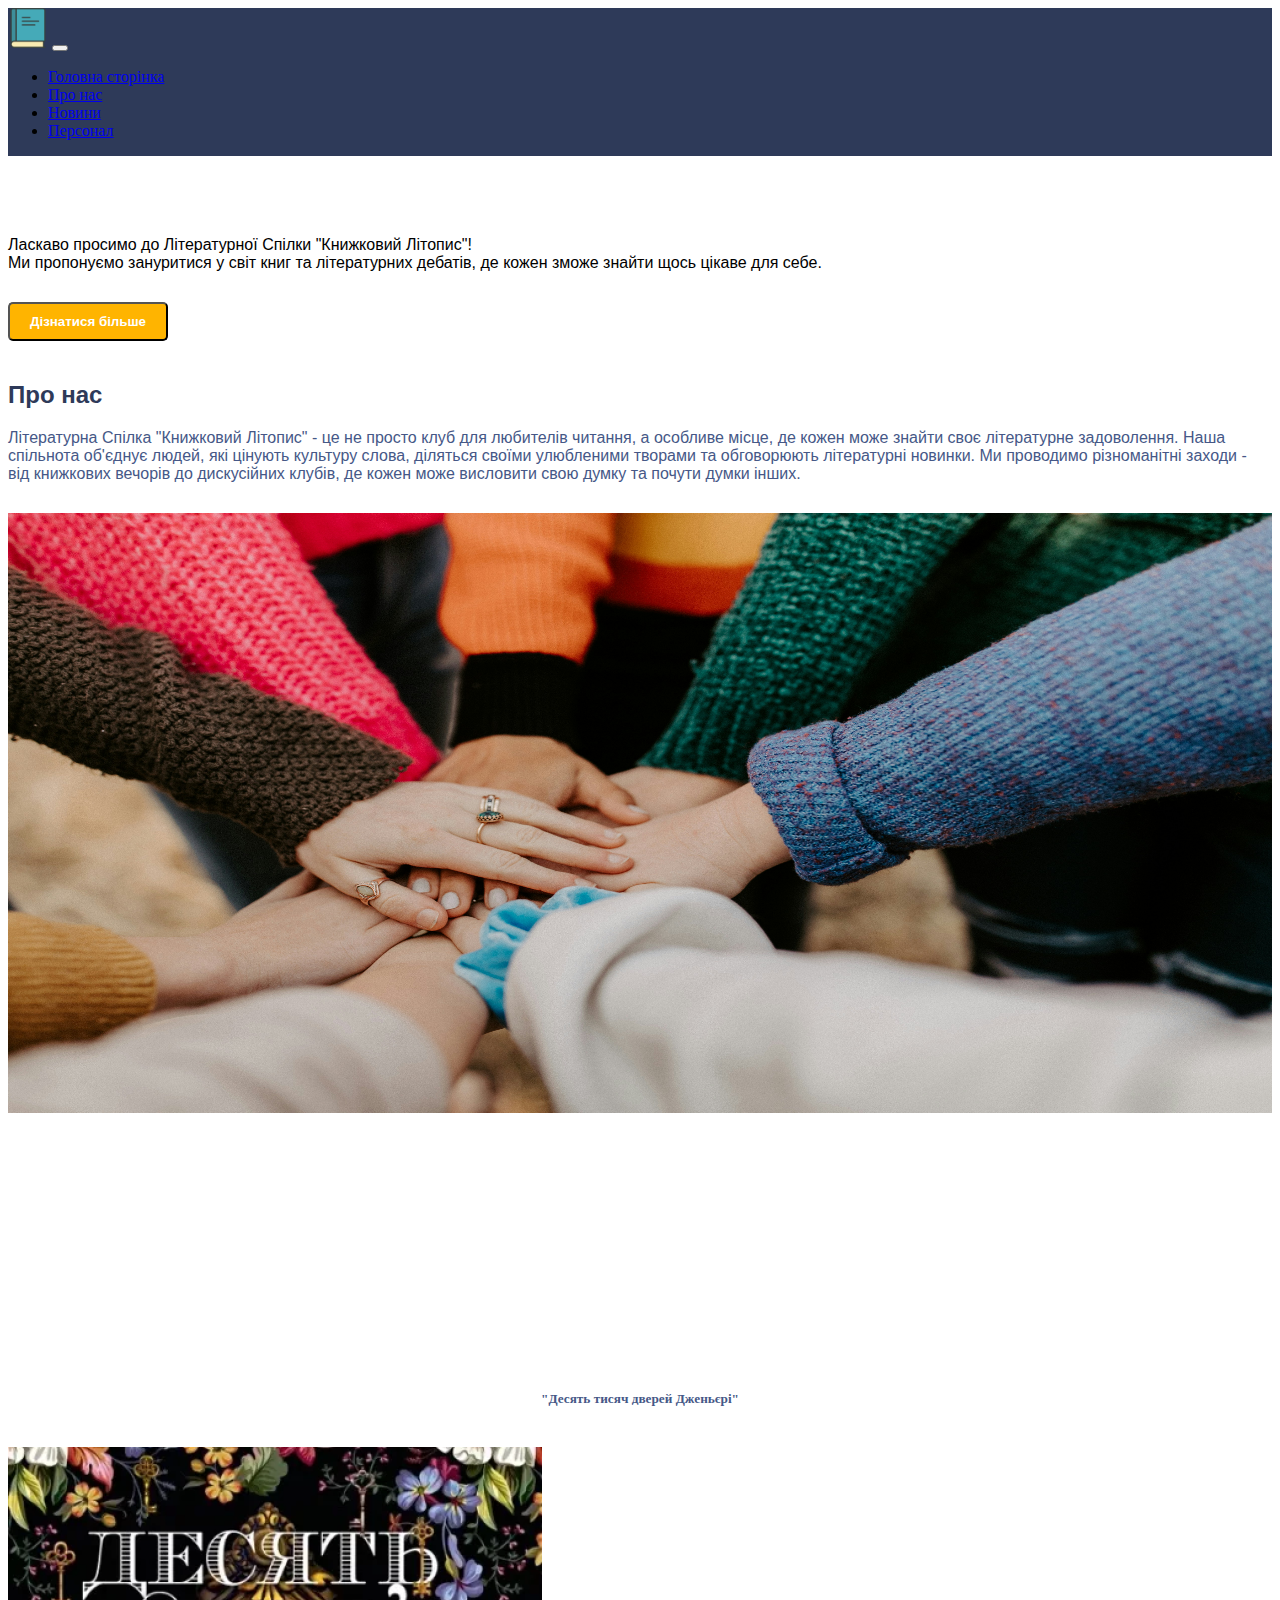
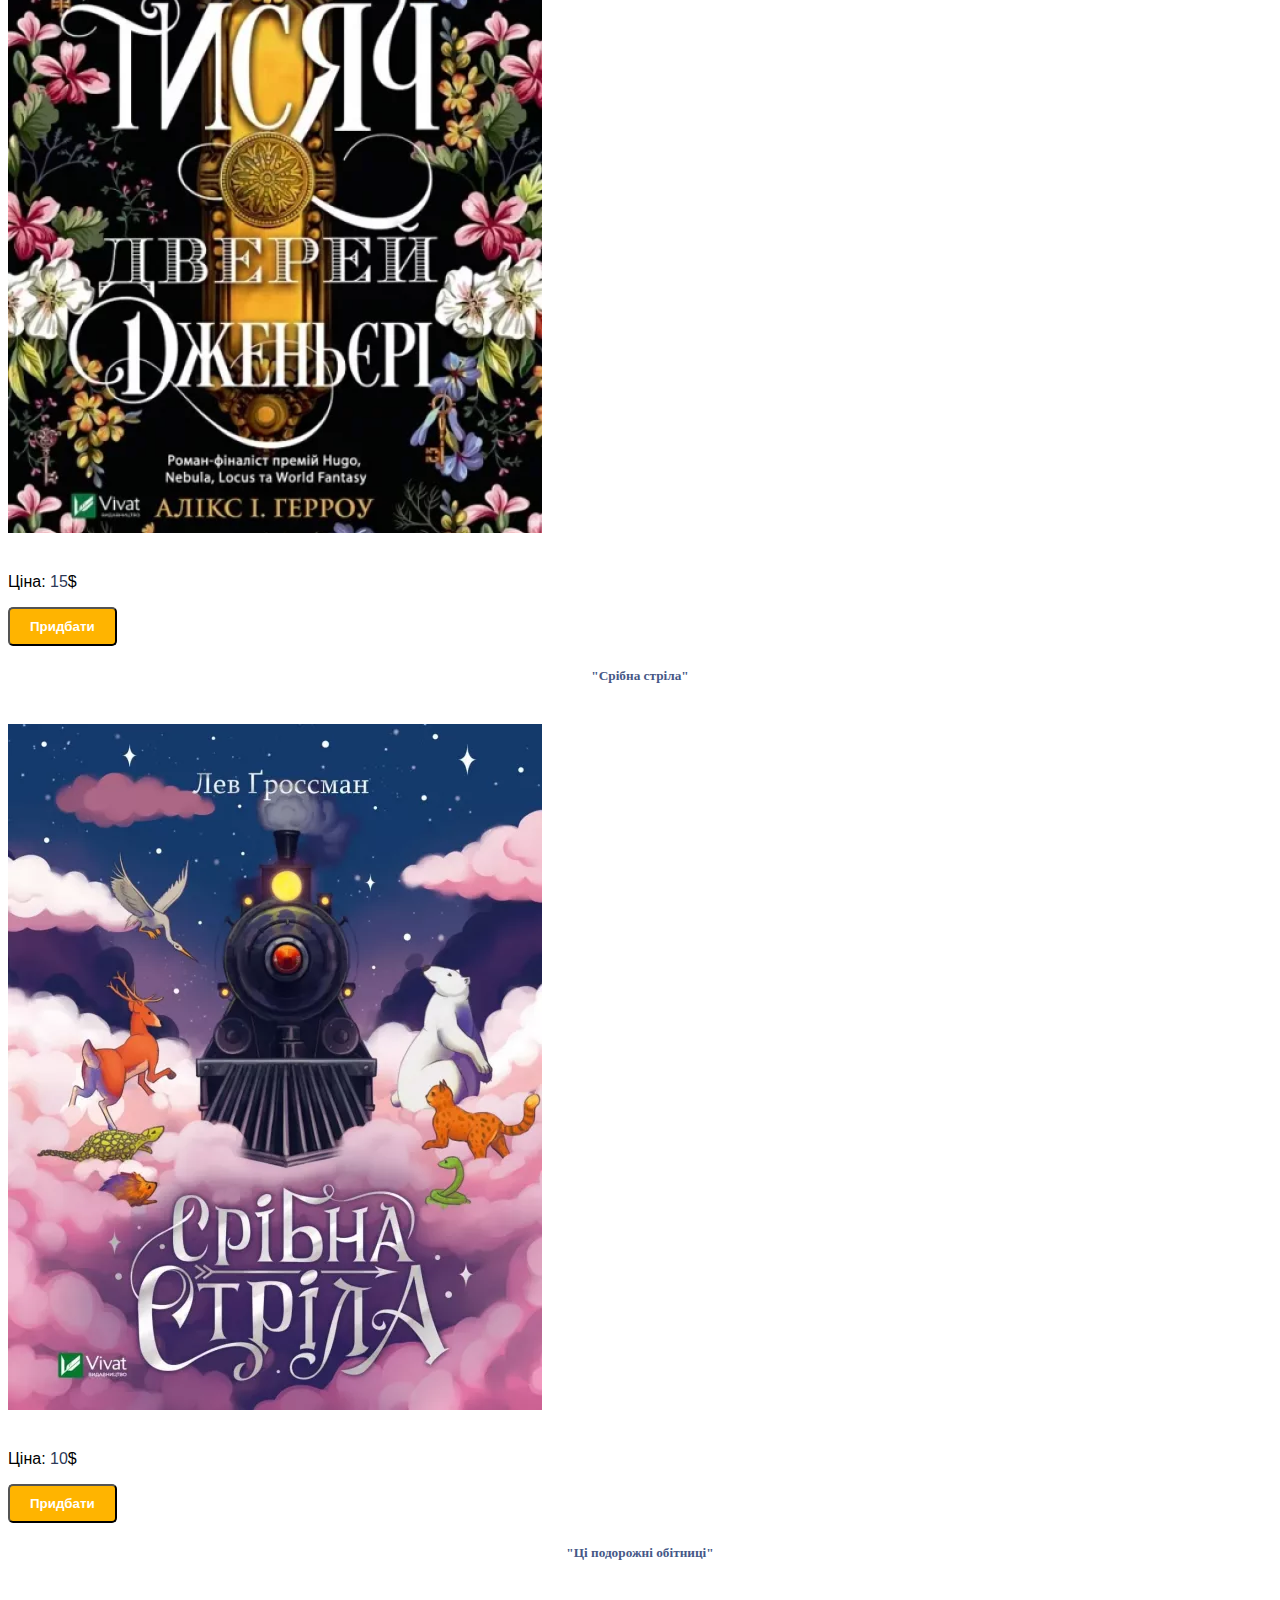
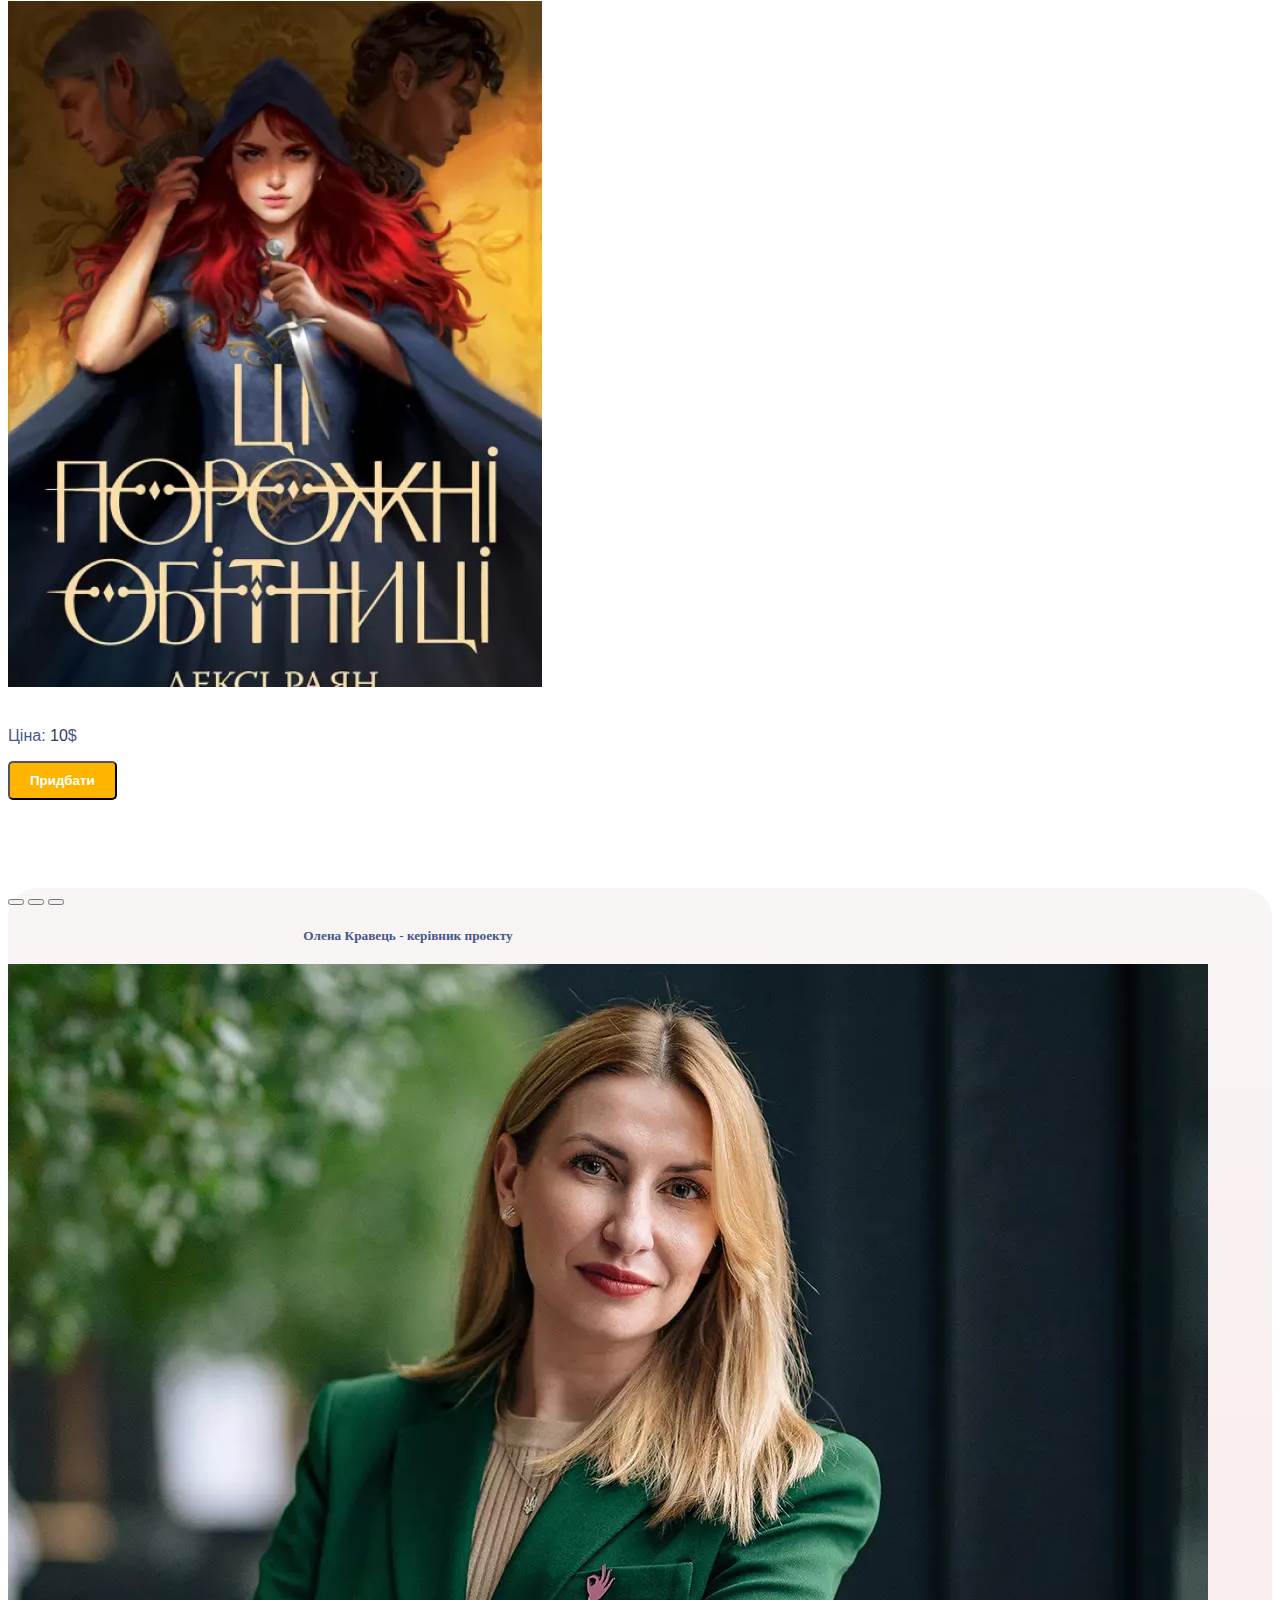
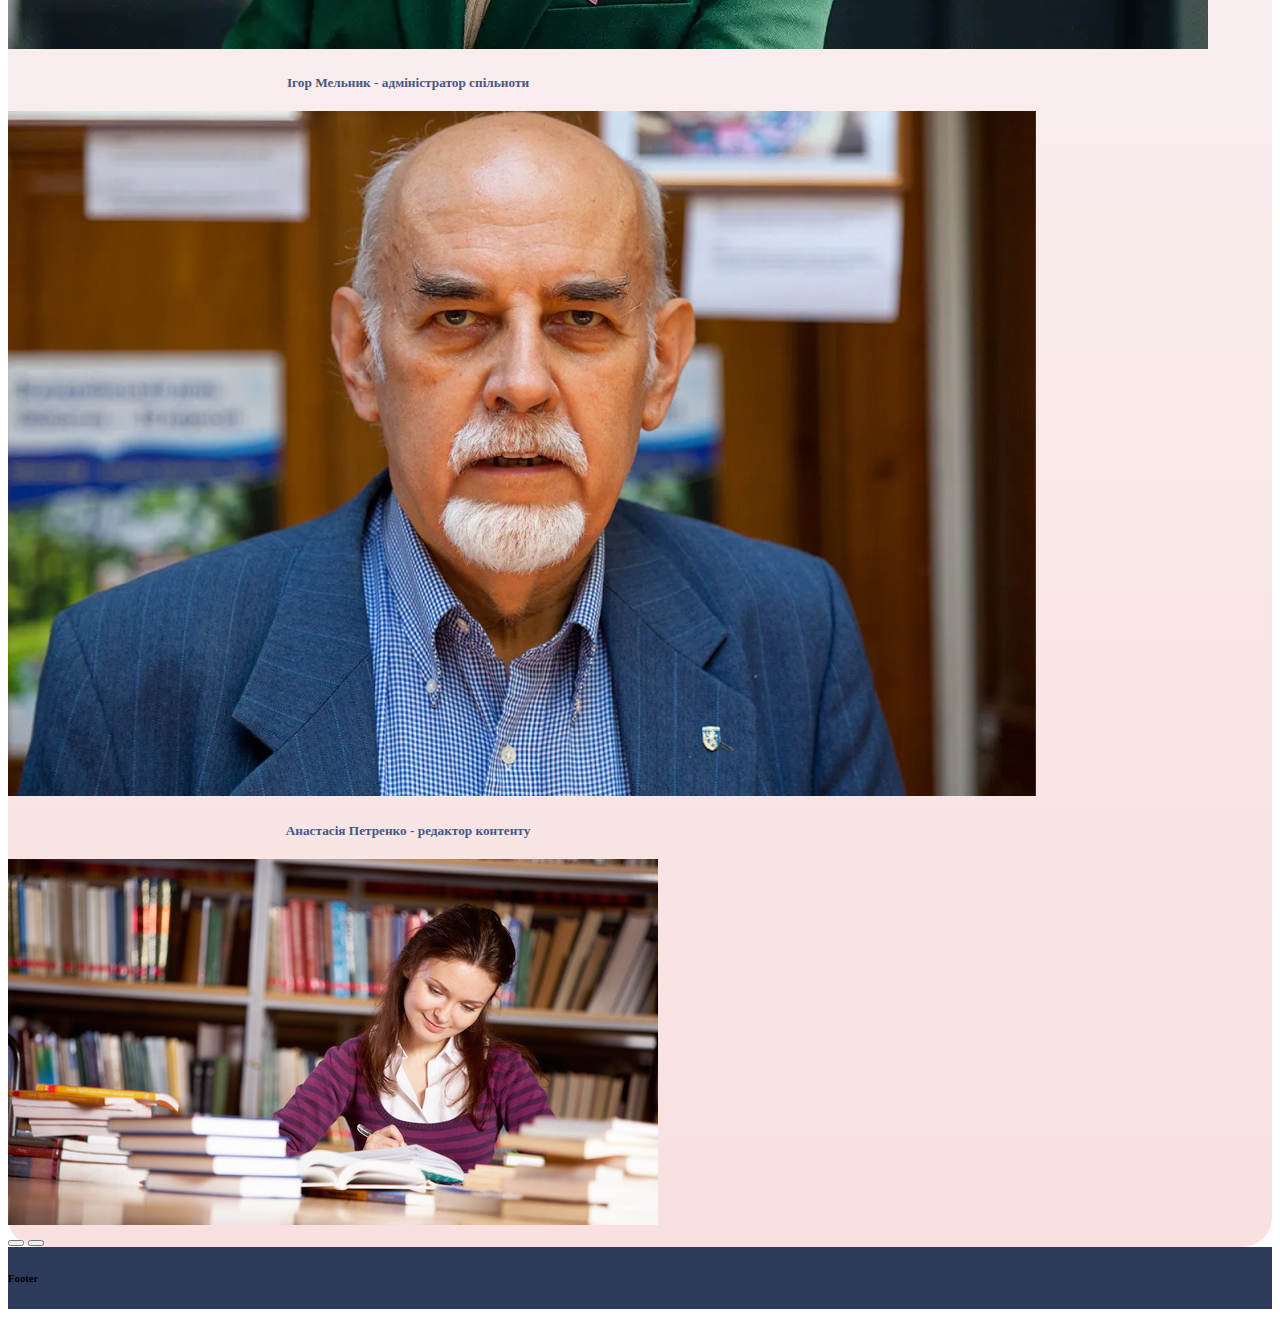
==== commit f11c3878: "fix" ====
--- a/index.html
+++ b/index.html
@@ -13,70 +13,37 @@
 </head>
 
 <body>
+
     <div class="obg">
-        <!-- <nav class="navbar navbar-expand-sm bg-dark navbar-dark">
-
+
+
+
+
+        <nav class="navbar navbar-expand-md bg-dark navbar-dark sticky-top text-white">
             <div class="container">
-                <a class="navbar-brand" href="#">
-                    <img src="./images/pngwing.com (44).png" alt="Avatar Logo" style="width: 60px"
-                        class="rounded-pill" />
-                </a>
-                <ul class="navbar-nav">
-                    <li class="nav-item">
-                        <a class="nav-link active" href="#gol">Головна сторінка</a>
-                    </li>
-                    <li class="nav-item">
-                        <a class="nav-link" href="#pro">Про нас</a>
-                    </li>
-                    <li class="nav-item">
-                        <a class="nav-link" href="#nov">Новини</a>
-                    </li>
-                    <li class="nav-item">
-                        <a class="nav-link " href="#pers">Персонал</a>
-                    </li>
-                </ul>
+                <a class="navbar-brand logo" href="index.html"><img src="./images/book-closed-svgrepo-com 1.png"
+                        alt="Logo" style="width: 40px" /></a>
+                <button class="navbar-toggler" type="button" data-bs-toggle="collapse"
+                    data-bs-target="#navbarSupportedContent" aria-controls="navbarSupportedContent"
+                    aria-expanded="false" aria-label="Toggle navigation">
+                    <span class="navbar-toggler-icon"></span>
+                </button>
+                <div class="collapse navbar-collapse" id="navbarSupportedContent">
+                    <ul class="navbar-nav ms-auto mb-2 mb-lg-0">
+                        <li class="nav-item"><a class="nav-link" href="#gol">Головна сторінка</a></li>
+                        <li class="nav-item">
+                            <a class="nav-link" href="#pro">Про нас </a>
+                        </li>
+                        <li class="nav-item">
+                            <a class="nav-link" href="#nov">Новини</a>
+                        </li>
+                        <li class="nav-item">
+                            <a class="nav-link" href="#pers">Персонал</a>
+                        </li>
+                    </ul>
+                </div>
             </div>
-        </nav> -->
-
-
-
-
-        <nav class="navbar navbar-expand-sm bg-dark navbar-dark">
-            <div class="container d-flex justify-content-between">
-              <a class="navbar-brand" href="#">
-                <img src="./images/pngwing.com (44).png" alt="Avatar Logo" style="width: 60px"
-                class="rounded-pill" />
-                <i class="fa-solid fa-rocket logo-nav pr-3 align-middle"></i>
-              </a>
-              <button
-                class="navbar-toggler"
-                type="button"
-                data-bs-toggle="collapse"
-                data-bs-target="#collapsibleNavbar"
-              >
-                <span class="navbar-toggler-icon"></span>
-              </button>
-              <div
-                class="collapse navbar-collapse d-flex justify-content-between"
-                id="collapsibleNavbar"
-              >
-                <ul class="navbar-nav">
-                  <li class="nav-item">
-                    <a class="nav-link active" href="#gol">Головна сторінка</a>
-                  </li>
-                  <li class="nav-item">
-                    <a class="nav-link" href="#pro">Про нас</a>
-                  </li>
-                  <li class="nav-item">
-                    <a class="nav-link" href="#nov">Новини</a>
-                  </li>
-                  <li class="nav-item">
-                    <a class="nav-link " href="#pers">Персонал</a>
-                  </li>
-                </ul>
-              </div>
-            </div>
-          </nav>
+        </nav>
 
 
 
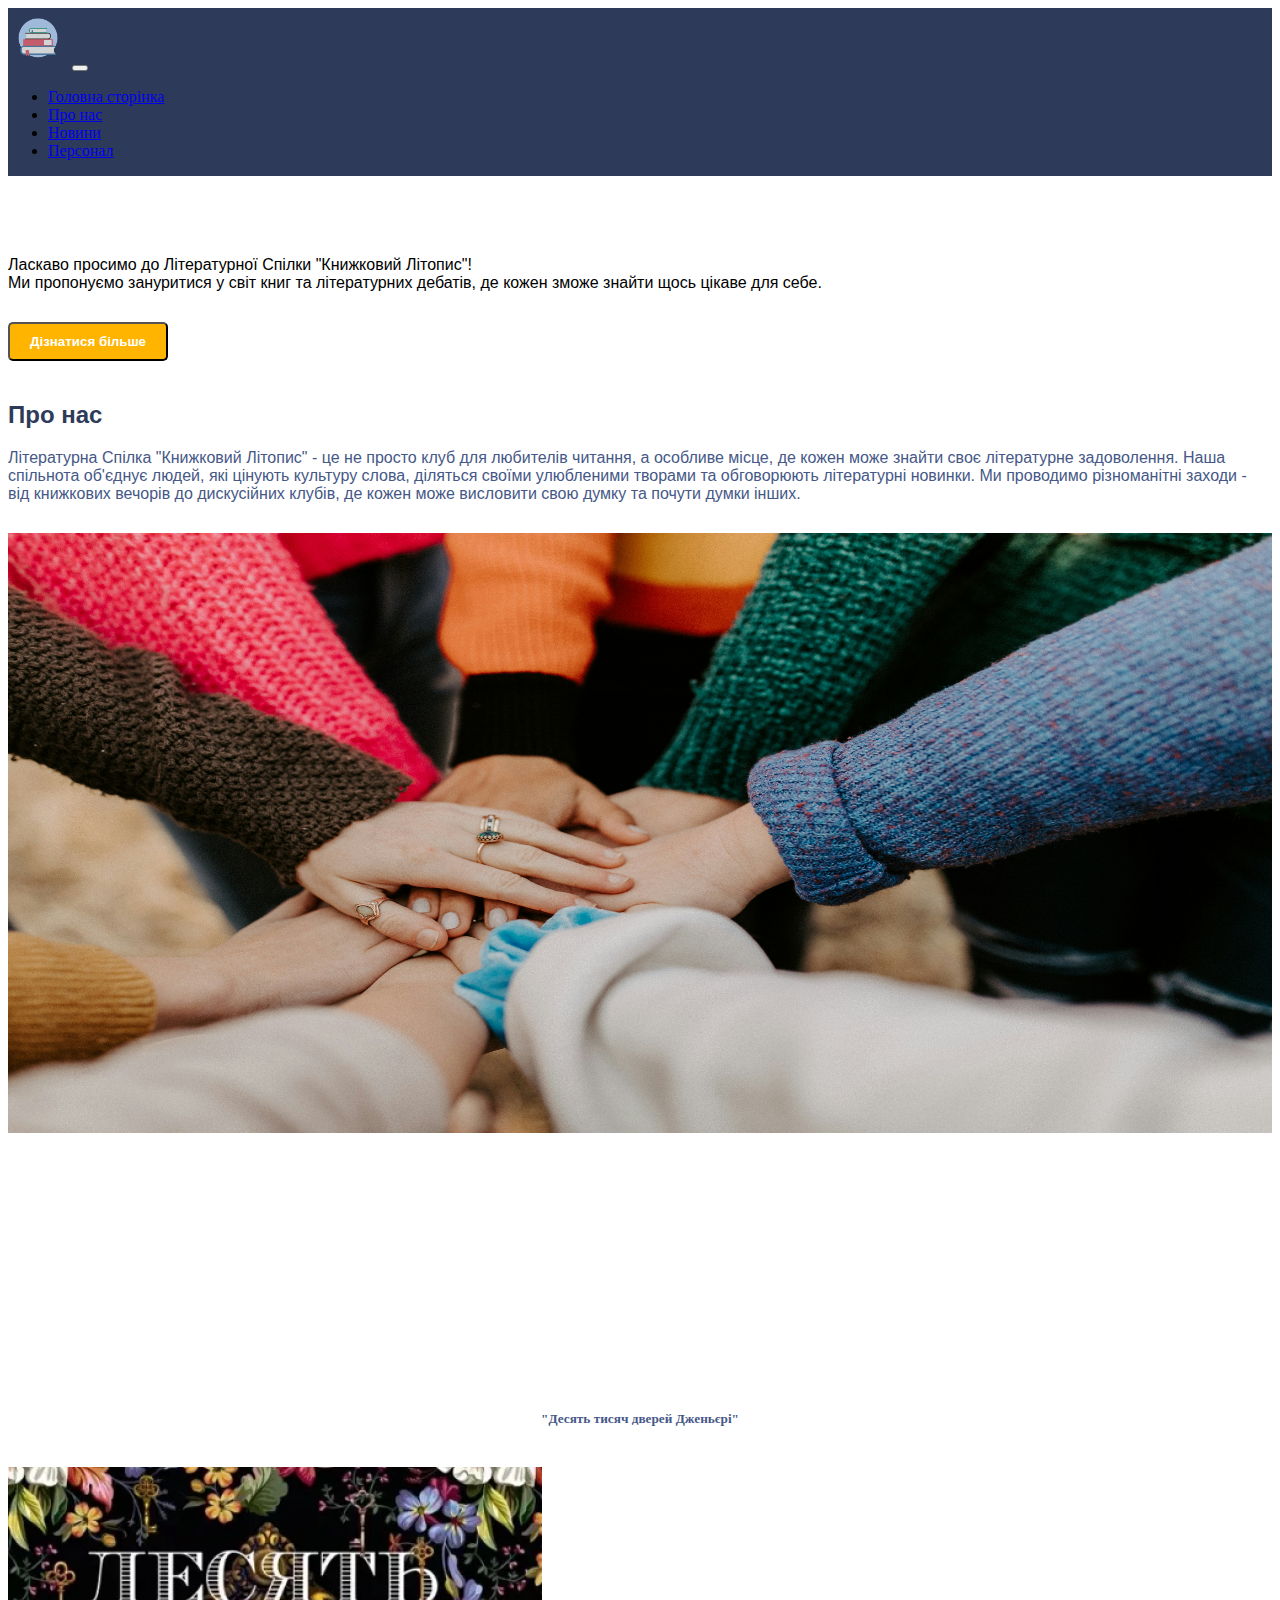
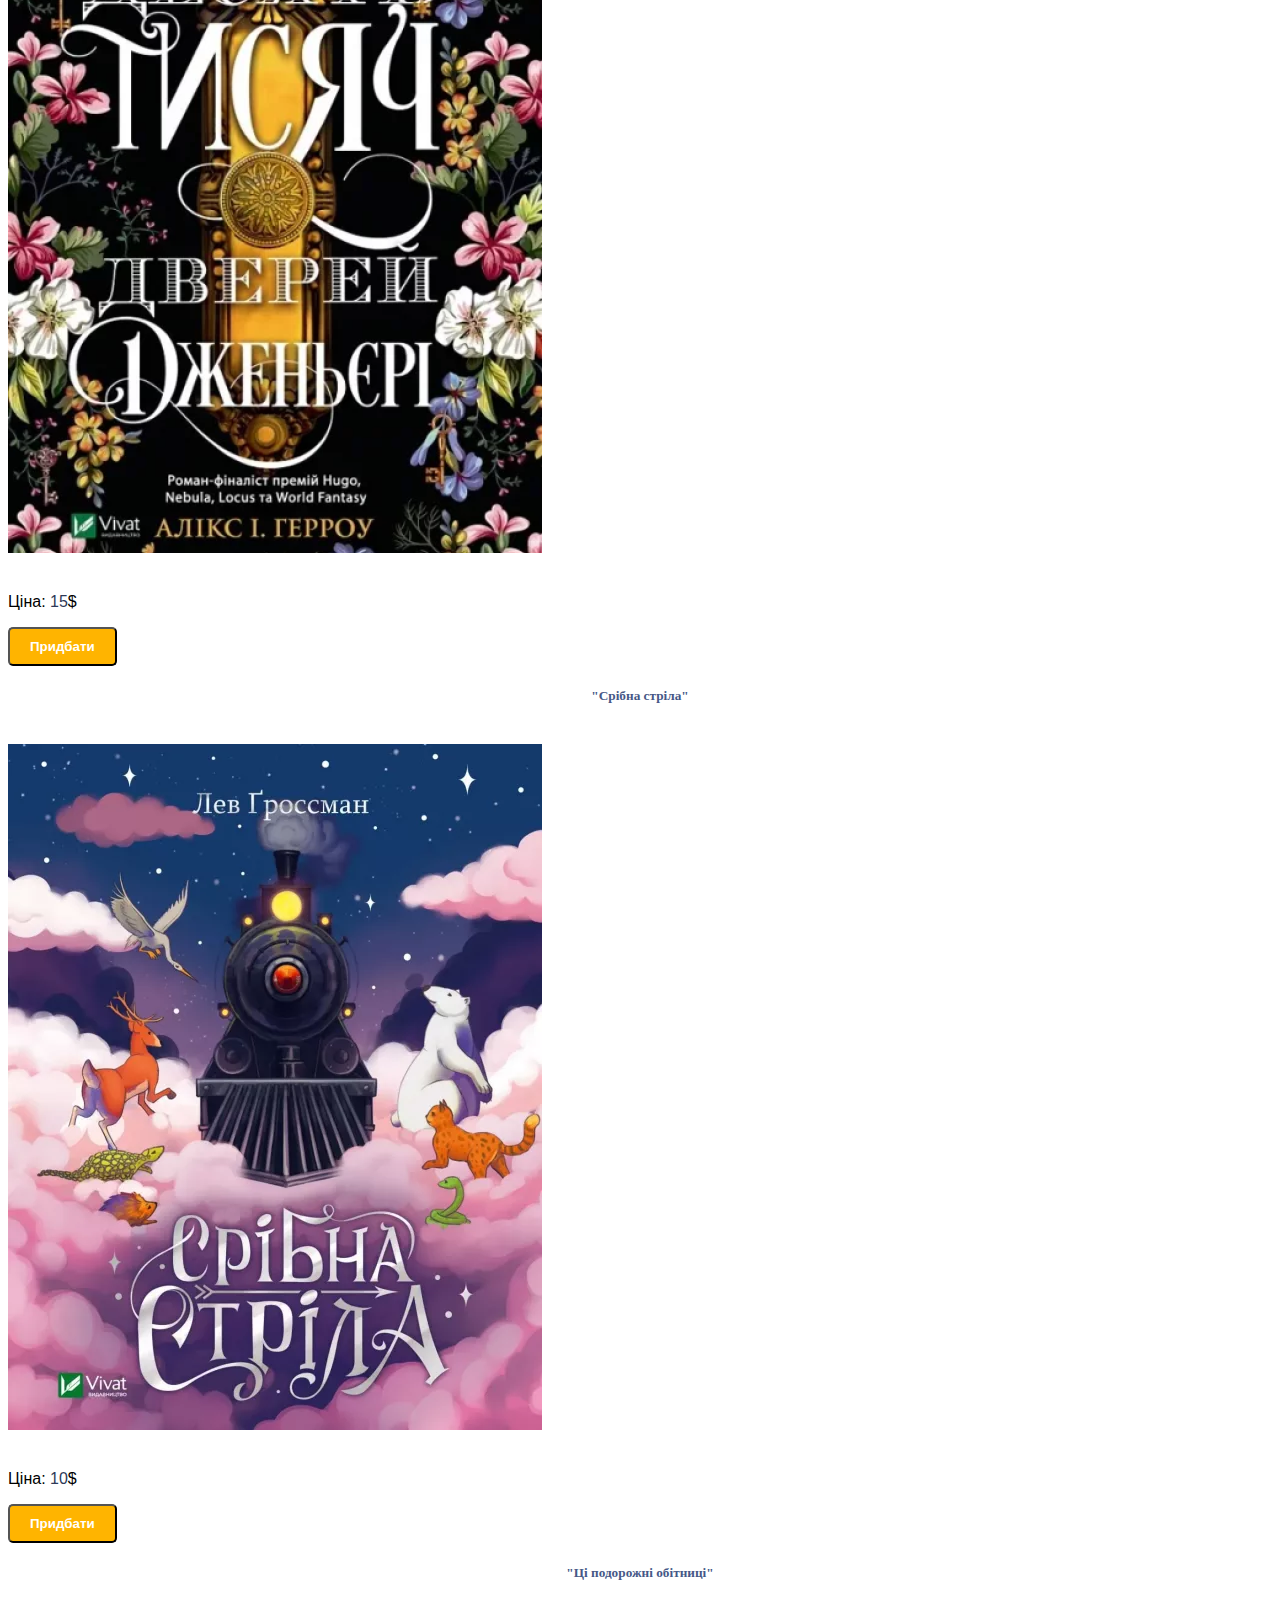
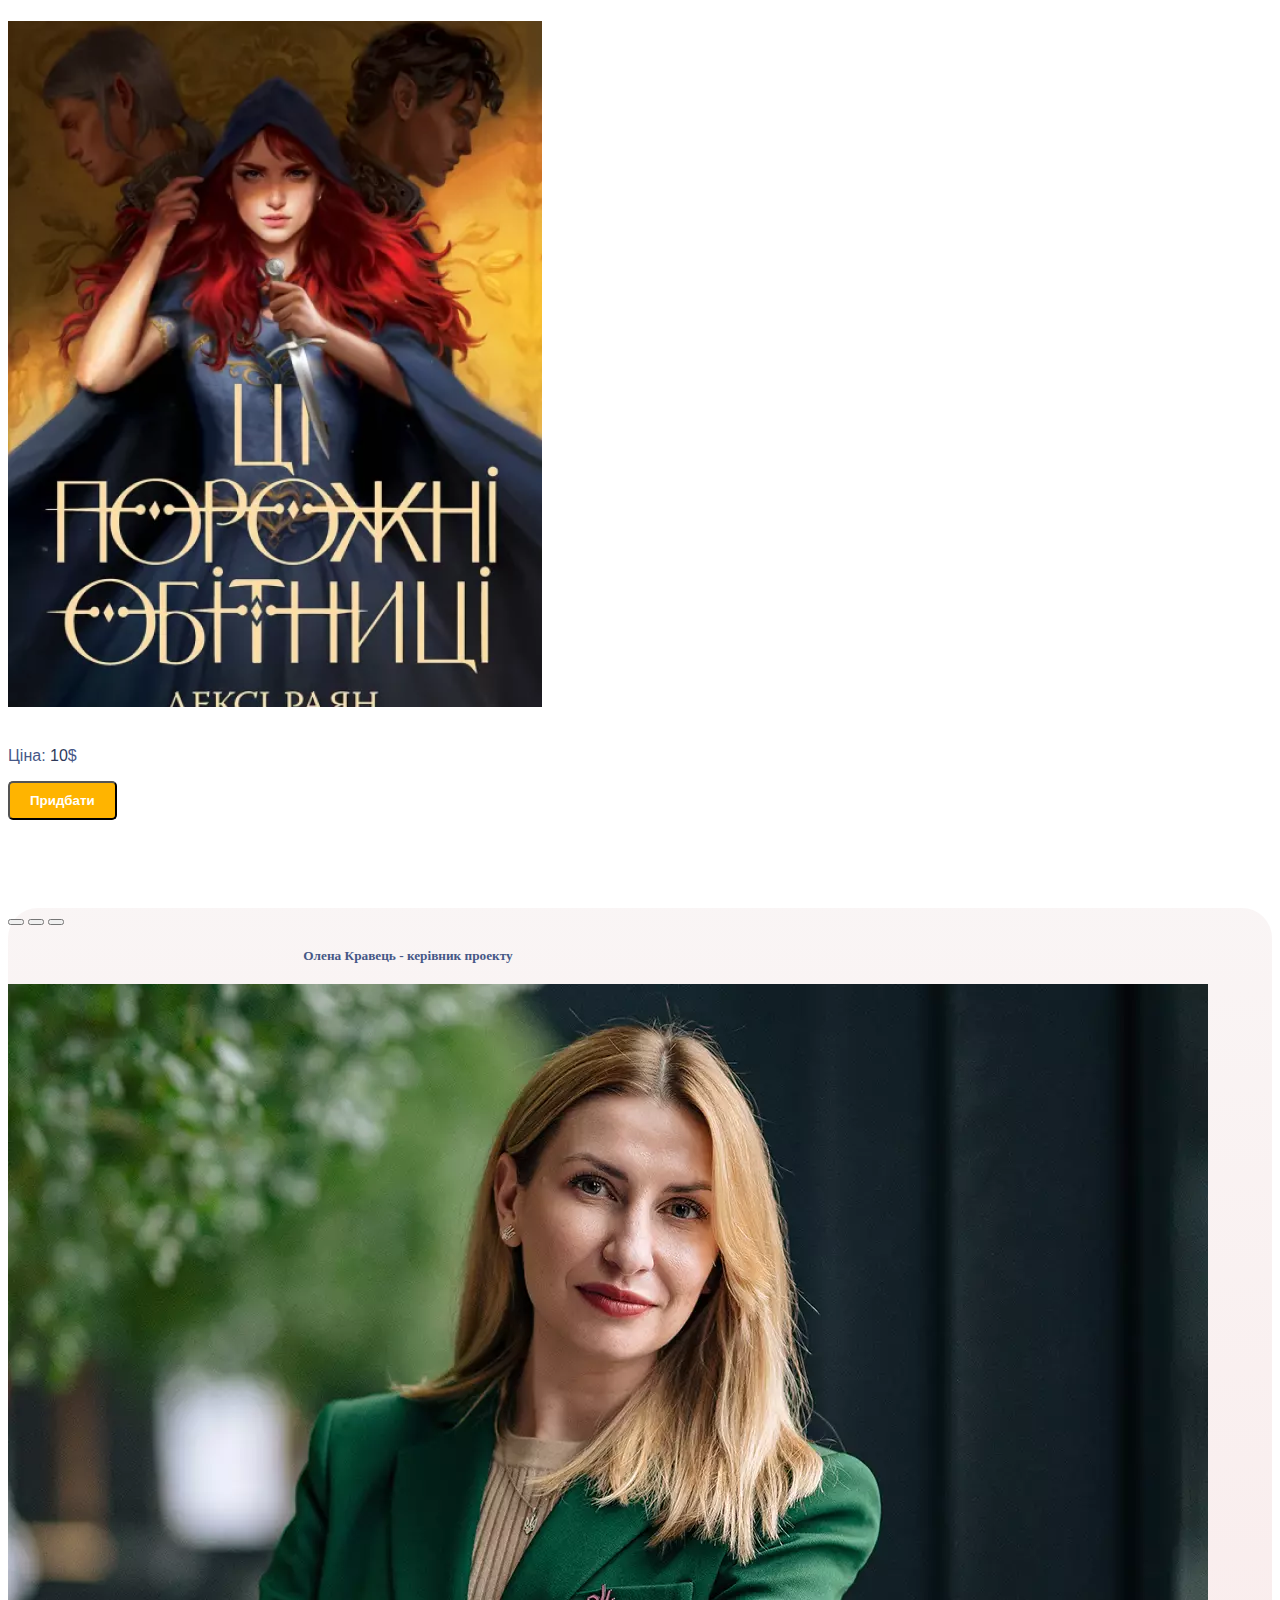
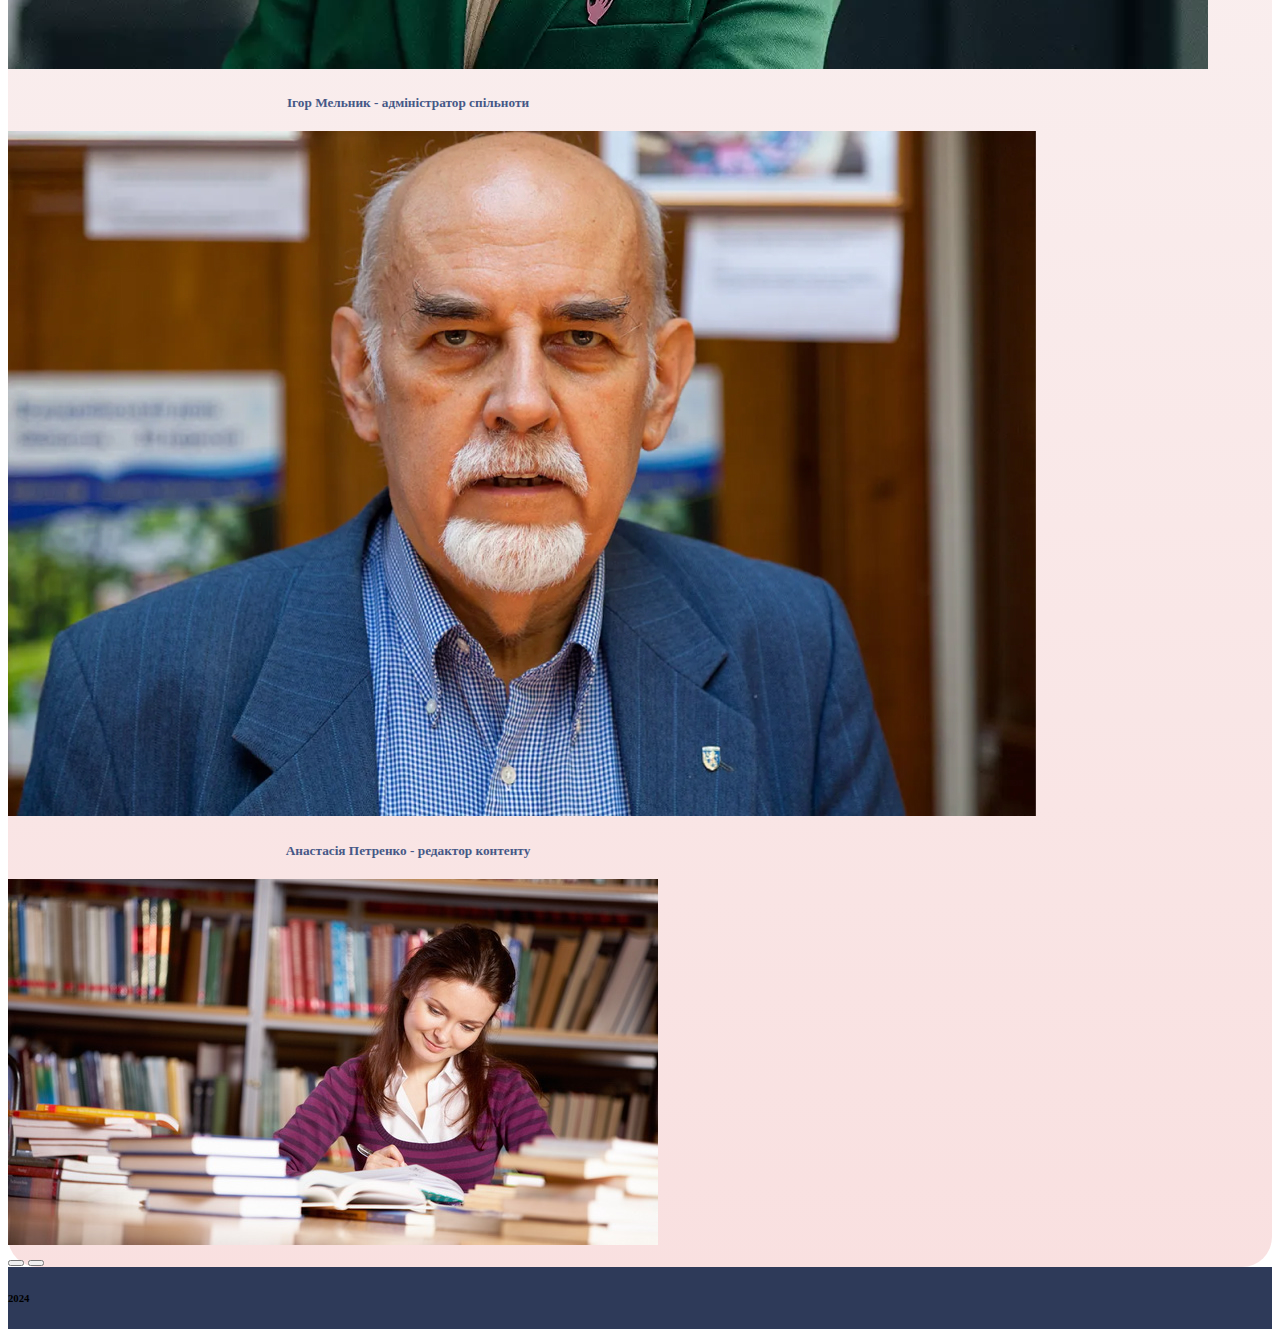
==== commit 0da97ab6: "fix-end" ====
--- a/index.html
+++ b/index.html
@@ -21,8 +21,8 @@
 
         <nav class="navbar navbar-expand-md bg-dark navbar-dark sticky-top text-white">
             <div class="container">
-                <a class="navbar-brand logo" href="index.html"><img src="./images/book-closed-svgrepo-com 1.png"
-                        alt="Logo" style="width: 40px" /></a>
+                <a class="navbar-brand logo" href="index.html"><img src="./images/pngwing.com (44).png"
+                        alt="Logo" style="width: 60px" /></a>
                 <button class="navbar-toggler" type="button" data-bs-toggle="collapse"
                     data-bs-target="#navbarSupportedContent" aria-controls="navbarSupportedContent"
                     aria-expanded="false" aria-label="Toggle navigation">
@@ -194,7 +194,7 @@
         </main>
 
         <div class=" p-4 bg-dark text-white text-center footer">
-            <h6>Footer</h6>
+            <h6>2024</h6>
         </div>
     </div>
 </body>
